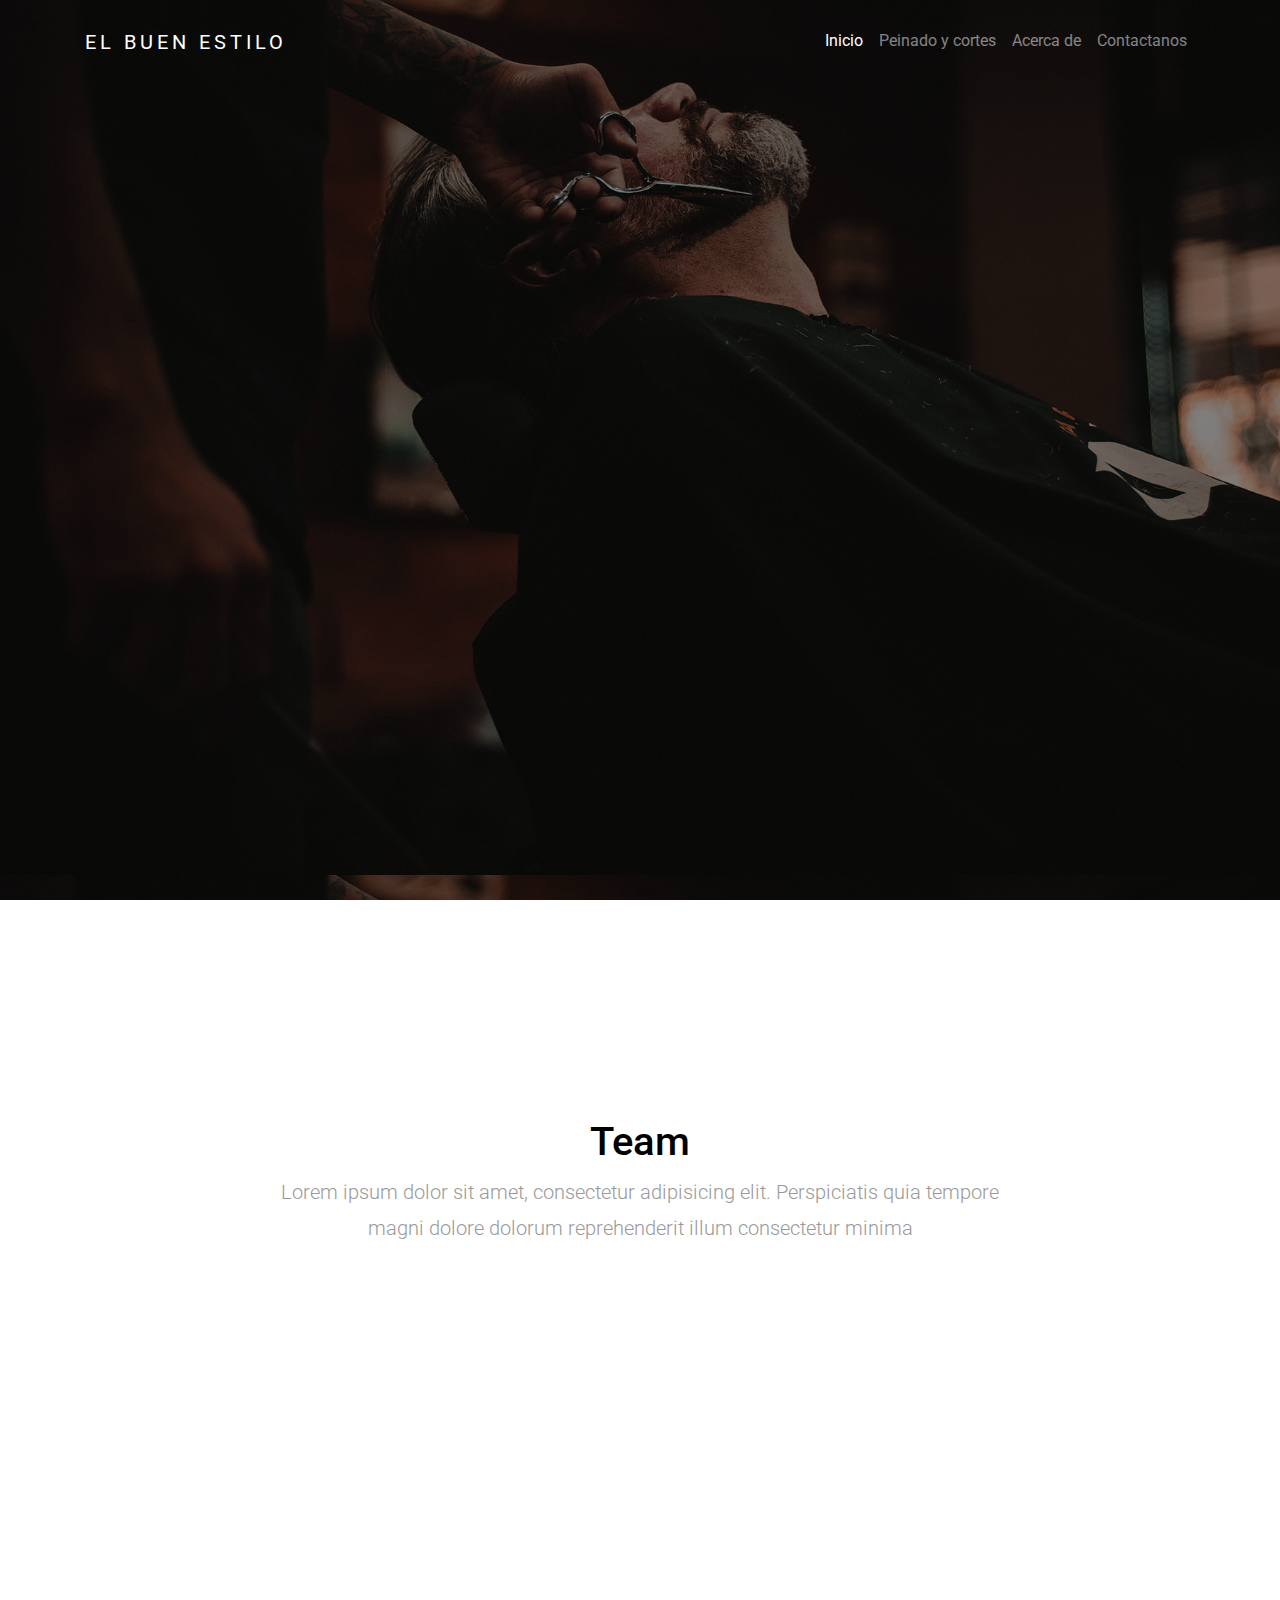
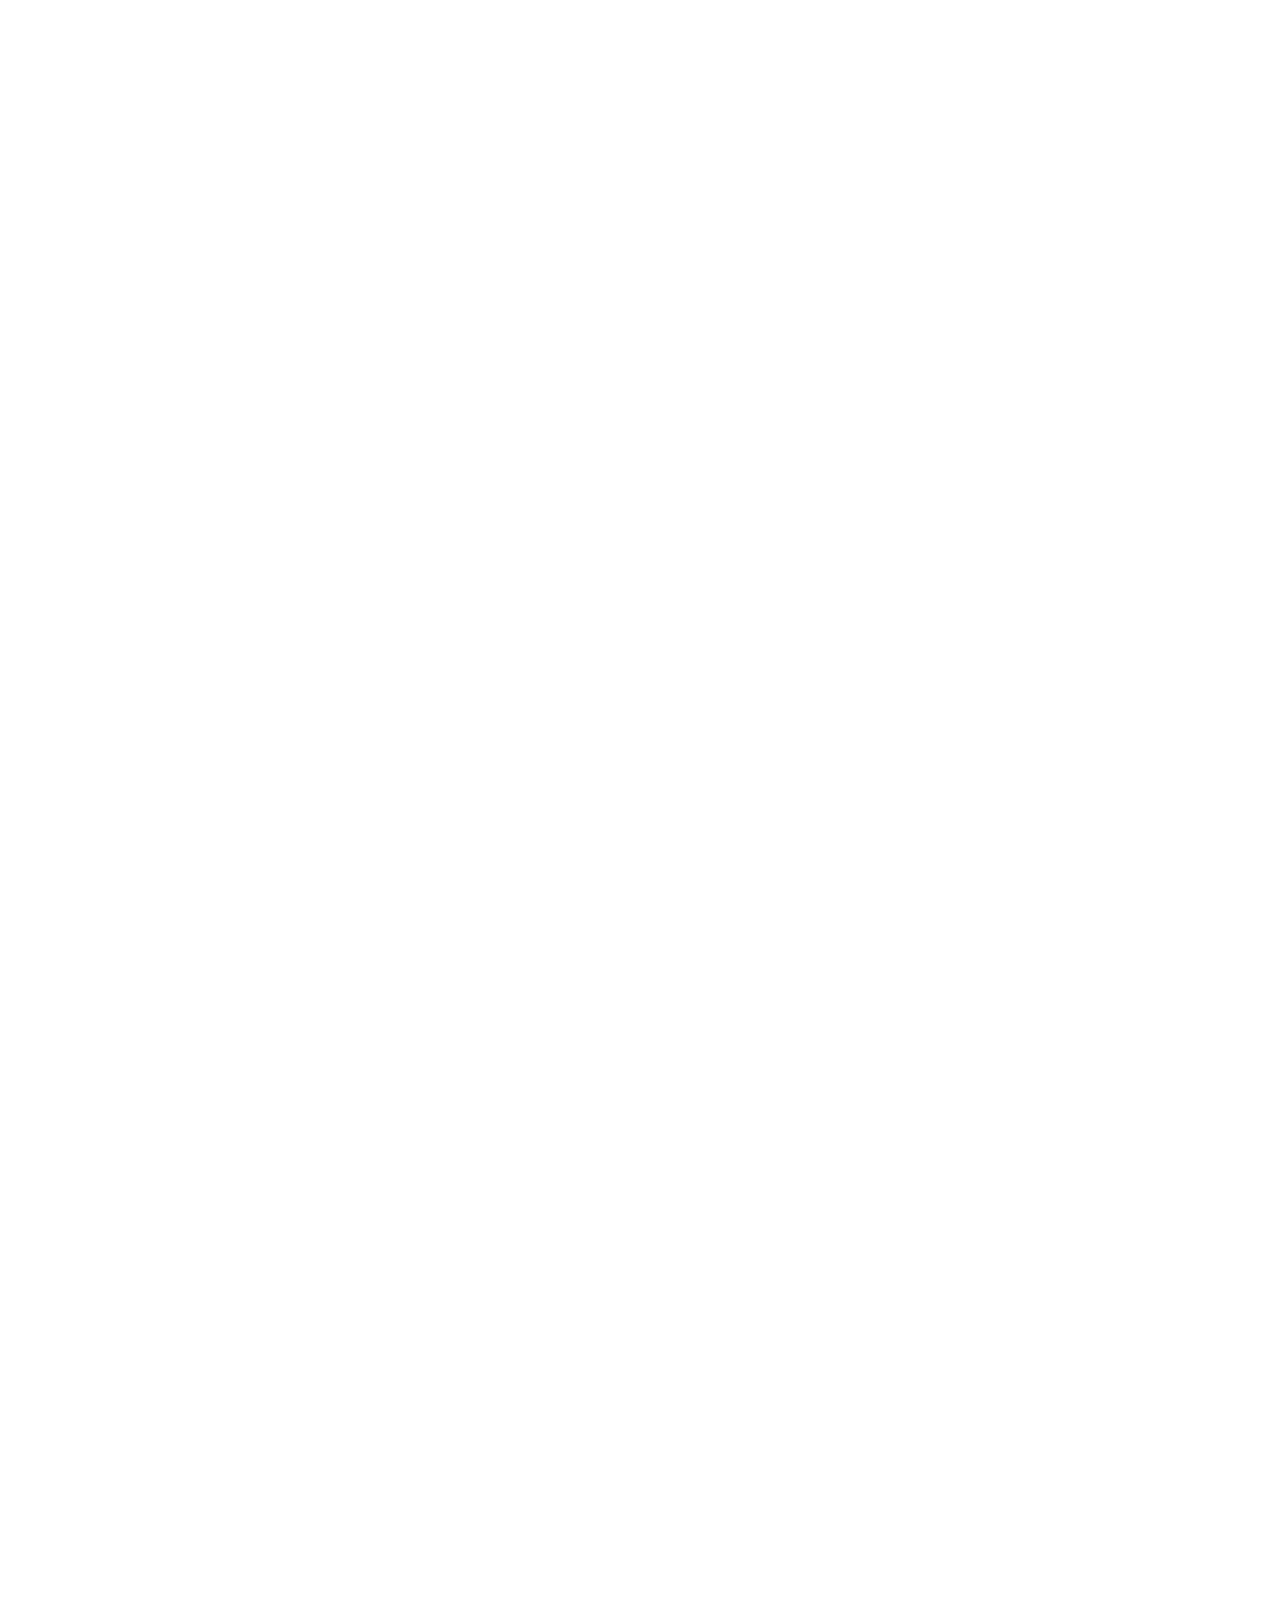
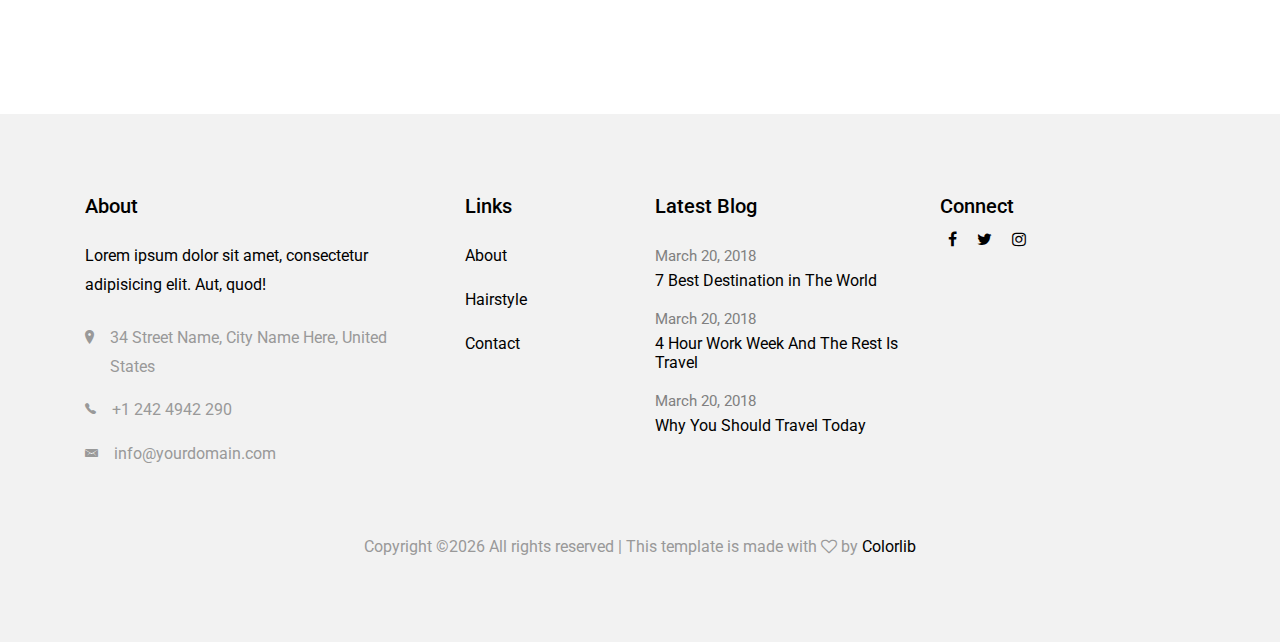
==== about.html @ 1ac68805 "barberia" ====
<!doctype html>
<html lang="en">
  <head>
    <title>Colorlib Alotan Barber Shop Template</title>
    <meta charset="utf-8">
    <meta name="viewport" content="width=device-width, initial-scale=1, shrink-to-fit=no">

    <link href="https://fonts.googleapis.com/css?family=Roboto:300,400,700" rel="stylesheet"> 

    <link rel="stylesheet" href="css/bootstrap.css">
    <link rel="stylesheet" href="css/animate.css">
    <link rel="stylesheet" href="css/owl.carousel.min.css">
    <link rel="stylesheet" href="css/magnific-popup.css">

    <link rel="stylesheet" href="fonts/ionicons/css/ionicons.min.css">
    <link rel="stylesheet" href="fonts/fontawesome/css/font-awesome.min.css">
    <link rel="stylesheet" href="fonts/flaticon/font/flaticon.css">
    

    <!-- Theme Style -->
    <link rel="stylesheet" href="css/style.css">
  </head>
  <body>
    
    <header role="banner">
     
      <nav class="navbar navbar-expand-md navbar-dark bg-light">
        <div class="container">
          <a class="navbar-brand" href="index.html">El Buen Estilo</a>
          <button class="navbar-toggler" type="button" data-toggle="collapse" data-target="#navbarsExample05" aria-controls="navbarsExample05" aria-expanded="false" aria-label="Toggle navigation">
            <span class="navbar-toggler-icon"></span>
          </button>

          <div class="collapse navbar-collapse navbar-light" id="navbarsExample05">
            <ul class="navbar-nav ml-auto pl-lg-5 pl-0">
              <li class="nav-item">
                <a class="nav-link active" href="index.html">Inicio</a>
              </li>
              <li class="nav-item">
                <a class="nav-link" href="hairstyle.html" id="dropdown04">Peinado y cortes</a>
              </li>
              <li class="nav-item">
                <a class="nav-link" href="about.html">Acerca de</a>
              </li>
              <li class="nav-item">
                <a class="nav-link" href="contact.html">Contactanos</a>
              </li>
            </ul>
            
          </div>
        </div>
      </nav>
    </header>
    <!-- END header -->

    <section class="site-hero overlay" data-stellar-background-ratio="0.5" style="background-image: url(images/big_image_1.jpg);">
      <div class="container">
        <div class="row align-items-center site-hero-inner justify-content-center">
          <div class="col-md-8 text-center">

            <div class="mb-5 element-animate">
              <!-- <img src="images/banner_text_1.png" alt="Image placeholder" class="img-md-fluid"> -->
              <h1 class="mb-4">About Us</h1>
              <p class="lead">Lorem ipsum dolor sit amet, consectetur adipisicing elit. Doloribus, quo!</p>
            </div>

          </div>
        </div>
      </div>
    </section>
    <!-- END section -->
    <section class="quick-info element-animate" data-animate-effect="fadeInLeft">
      <div class="container">
        <div class="row">
          <div class="col-lg-8 bgcolor">
            <div class="row">
              <div class="col-md-4 mb-3">
                <div class="media">
                  <div class="mr-3 icon-wrap"><span class="icon ion-ios-telephone"></span></div>
                  <div class="media-body">
                    <h5>+51 929 235 574</h5>
                    <p>Llamanos, consulta y reserva tu propia atencion de corte de cabello.</p>
                  </div>
                </div>
              </div>
              <div class="col-md-4 mb-3">
                <div class="media">
                  <div class="mr-3 icon-wrap"><span class="icon ion-location"></span></div>
                  <div class="media-body">
                    <h5>Av. Alfredo Mendiola</h5>
                    <p>N.7810.Psj 3 Tienda 60 Urb. Pro Industrial (Mega Mercado de Unicachi)</p>
                  </div>
                </div>
              </div>
              <div class="col-md-4 mb-3">
                <div class="media">
                  <div class="mr-3 icon-wrap"><span class="icon ion-android-time"></span></div>
                  <div class="media-body">
                    <h5>Atención: 10 am - 10 pm</h5>
                    <p>Lunes a Viernes, <br>Sabados y Domingos</p>
                  </div>
                </div>
              </div>
            </div>
          </div>
        </div>
      </div>
    </section>
    <!-- END section -->
    

    <section class="site-section pb-5">
      <div class="container">
        <div class="row mb-5 justify-content-center">
          <div class="col-md-8 text-center">
            <h1>Team</h1>
            <p class="lead">Lorem ipsum dolor sit amet, consectetur adipisicing elit. Perspiciatis quia tempore magni dolore dolorum reprehenderit illum consectetur minima</p>
          </div>
        </div>
        <div class="row element-animate">
          <div class="col-md-6 video-wrap mb-5">
            <img src="images/img_5.jpg" alt="Image placeholder" class="img-fluid">
            <a href="https://vimeo.com/channels/staffpicks/93951774" class="popup-vimeo btn-video"><span class="fa fa-play"></span></a>
          </div>
          <div class="col-md-6 pl-md-5">
            <h3>Jay Ramzee</h3>
            <p class="lead">Expert Barber</p>
            <p>Lorem ipsum dolor sit amet, consectetur adipisicing elit. Quam facere a excepturi quod impedit rerum ipsum totam incidunt, necessitatibus id veritatis maiores quos saepe dolore commodi magnam fugiat. Incidunt, omnis.</p>
            <p>Nobis quae eaque facere architecto eligendi, voluptas quasi, blanditiis aperiam possimus inventore quis nam! Cupiditate necessitatibus, voluptatem excepturi placeat exercitationem quos vitae ut vero dolorem, provident sit odio porro facere.</p>
          </div>
        </div>
      </div>
    </section>
    <!-- END section -->

    <section class="pt-5 pb-5">
      <div class="container">
        <div class="row element-animate">
          <div class="col-md-6 video-wrap mb-5">
            <img src="images/img_7.jpg" alt="Image placeholder" class="img-fluid">
            <a href="https://vimeo.com/channels/staffpicks/93951774" class="popup-vimeo btn-video"><span class="fa fa-play"></span></a>
          </div>
          <div class="col-md-6 pl-md-5">
            <h3>Chris Worth</h3>
            <p class="lead">Expert Barber</p>
            <p>Lorem ipsum dolor sit amet, consectetur adipisicing elit. Quam facere a excepturi quod impedit rerum ipsum totam incidunt, necessitatibus id veritatis maiores quos saepe dolore commodi magnam fugiat. Incidunt, omnis.</p>
            <p>Nobis quae eaque facere architecto eligendi, voluptas quasi, blanditiis aperiam possimus inventore quis nam! Cupiditate necessitatibus, voluptatem excepturi placeat exercitationem quos vitae ut vero dolorem, provident sit odio porro facere.</p>
          </div>
        </div>
      </div>
    </section>
    <!-- END section -->

    <section class="pt-5 pb-5">
      <div class="container">
        <div class="row element-animate">
          <div class="col-md-6 video-wrap mb-5">
            <img src="images/img_8.jpg" alt="Image placeholder" class="img-fluid">
            <a href="https://vimeo.com/channels/staffpicks/93951774" class="popup-vimeo btn-video"><span class="fa fa-play"></span></a>
          </div>
          <div class="col-md-6 pl-md-5">
            <h3>Dan Fisher</h3>
            <p class="lead">Expert Barber</p>
            <p>Lorem ipsum dolor sit amet, consectetur adipisicing elit. Quam facere a excepturi quod impedit rerum ipsum totam incidunt, necessitatibus id veritatis maiores quos saepe dolore commodi magnam fugiat. Incidunt, omnis.</p>
            <p>Nobis quae eaque facere architecto eligendi, voluptas quasi, blanditiis aperiam possimus inventore quis nam! Cupiditate necessitatibus, voluptatem excepturi placeat exercitationem quos vitae ut vero dolorem, provident sit odio porro facere.</p>
          </div>
        </div>
      </div>
    </section>
    <!-- END section -->

   
    
   
    <footer class="site-footer">
      <div class="container">
        <div class="row mb-5">
          <div class="col-md-4">
            <h3 class="mb-4">About</h3>
            <p class="mb-4">Lorem ipsum dolor sit amet, consectetur adipisicing elit. Aut, quod!</p>
            <ul class="list-unstyled ">
              <li class="d-flex"><span class="mr-3"><span class="icon ion-ios-location"></span></span><span class="">34 Street Name, City Name Here, United States</span></li>
              <li class="d-flex"><span class="mr-3"><span class="icon ion-ios-telephone"></span></span><span class="">+1 242 4942 290</span></li>
              <li class="d-flex"><span class="mr-3"><span class="icon ion-email"></span></span><span class="">info@yourdomain.com</span></li>
            </ul>
          </div>
          <div class="col-md-2">
            <h3 class="mb-4">Links</h3>
            <ul class="list-unstyled ">
              <li><a href="#">About</a></li>
              <li><a href="#">Hairstyle</a></li>
              <li><a href="#">Contact</a></li>
            </ul>
          </div>
          <div class="col-md-3">
            <h3 class="mb-4">Latest Blog</h3>
            <ul class="list-unstyled blog-entry-footer">
              <li><a href="#">
                <span class="post-meta">March 20, 2018</span>
                <h3>7 Best Destination in The World</h3></a>
              </li>
              <li><a href="#">
                <span class="post-meta">March 20, 2018</span>
                <h3>4 Hour Work Week And The Rest Is Travel</h3></a>
              </li>
              <li><a href="#">
                <span class="post-meta">March 20, 2018</span>
                <h3>Why You Should Travel Today</h3></a>
              </li>
            </ul>
          </div>
          <div class="col-md-3">
            <h3>Connect</h3>
            <p>
              <a href="#" class="p-2"><span class="fa fa-facebook"></span></a>
              <a href="#" class="p-2"><span class="fa fa-twitter"></span></a>
              <a href="#" class="p-2"><span class="fa fa-instagram"></span></a>
            </p>
          </div>
        </div>
        <div class="row justify-content-center">
          <div class="col-md-7 text-center">
            <!-- Link back to Colorlib can't be removed. Template is licensed under CC BY 3.0. -->
Copyright &copy;<script>document.write(new Date().getFullYear());</script> All rights reserved | This template is made with <i class="fa fa-heart-o" aria-hidden="true"></i> by <a href="https://colorlib.com" target="_blank">Colorlib</a>
<!-- Link back to Colorlib can't be removed. Template is licensed under CC BY 3.0. -->
          </div>
        </div>
      </div>
    </footer>
    <!-- END footer -->
    
    <!-- loader -->
    <div id="loader" class="show fullscreen"><svg class="circular" width="48px" height="48px"><circle class="path-bg" cx="24" cy="24" r="22" fill="none" stroke-width="4" stroke="#eeeeee"/><circle class="path" cx="24" cy="24" r="22" fill="none" stroke-width="4" stroke-miterlimit="10" stroke="#f4b214"/></svg></div>

    <script src="js/jquery-3.2.1.min.js"></script>
    <script src="js/jquery-migrate-3.0.0.js"></script>
    <script src="js/popper.min.js"></script>
    <script src="js/bootstrap.min.js"></script>
    <script src="js/owl.carousel.min.js"></script>
    <script src="js/jquery.waypoints.min.js"></script>
    <script src="js/jquery.stellar.min.js"></script>

    <script src="js/jquery.magnific-popup.min.js"></script>
    <script src="js/magnific-popup-options.js"></script>

    <script src="js/main.js"></script>
  </body>
</html>
---- fonts/flaticon/font/flaticon.css ----
/*
  	Flaticon icon font: Flaticon
  	Creation date: 02/04/2018 00:51
  	*/

@font-face {
  font-family: "Flaticon";
  src: url("./Flaticon.eot");
  src: url("./Flaticon.eot?#iefix") format("embedded-opentype"),
       url("./Flaticon.woff") format("woff"),
       url("./Flaticon.ttf") format("truetype"),
       url("./Flaticon.svg#Flaticon") format("svg");
  font-weight: normal;
  font-style: normal;
}

@media screen and (-webkit-min-device-pixel-ratio:0) {
  @font-face {
    font-family: "Flaticon";
    src: url("./Flaticon.svg#Flaticon") format("svg");
  }
}

[class^="flaticon-"]:before, [class*=" flaticon-"]:before,
[class^="flaticon-"]:after, [class*=" flaticon-"]:after {   
  font-family: Flaticon;
        font-size: 20px;
font-style: normal;
margin-left: 20px;
}

.flaticon-scissors-1:before { content: "\f100"; }
.flaticon-cream:before { content: "\f101"; }
.flaticon-hair:before { content: "\f102"; }
.flaticon-hair-comb:before { content: "\f103"; }
.flaticon-scissors:before { content: "\f104"; }
.flaticon-brush:before { content: "\f105"; }
.flaticon-moustache:before { content: "\f106"; }
.flaticon-hair-dryer:before { content: "\f107"; }
.flaticon-razor:before { content: "\f108"; }
.flaticon-razor-1:before { content: "\f109"; }
---- css/style.css ----
body {
  background: #fff;
  font-family: "Roboto", arial, sans-serif;
  font-weight: 400;
  font-size: 16px;
  line-height: 1.8;
  color: #999999;
}

a {
  -webkit-transition: .3s all ease;
  -o-transition: .3s all ease;
  transition: .3s all ease;
  text-decoration: none;
}

a:hover {
  text-decoration: none;
}

h1, h2, h3, h4, h5 {
  color: #000;
  font-family: "Roboto", arial, sans-serif;
}

header {
  position: absolute;
  top: 0;
  left: 0;
  width: 100%;
  z-index: 5;
}

header .navbar-brand {
  text-transform: uppercase;
  letter-spacing: .2em;
  font-weight: 400;
  color: #fff !important;
}

header .navbar {
  padding-top: 0;
  padding-bottom: 0;
  background: transparent !important;
}

@media (max-width: 991.98px) {
  header .navbar {
    background: rgba(0, 0, 0, 0.4) !important;
    padding-top: .5rem;
    padding-bottom: .5rem;
  }
}

header .navbar .nav-link {
  padding: 1.7rem 1rem;
  outline: none !important;
}

@media (max-width: 991.98px) {
  header .navbar .nav-link {
    padding: .5rem .5rem;
  }
}

header .navbar .nav-link:hover {
  color: #fff !important;
}

header .navbar .nav-link.active {
  color: #fff !important;
}

header .navbar .dropdown.show > a {
  color: #fff !important;
}

header .navbar .dropdown-menu {
  font-size: 14px;
  border-radius: 0px;
  border: none;
  -webkit-box-shadow: 0 2px 30px 0px rgba(0, 0, 0, 0.2);
  box-shadow: 0 2px 30px 0px rgba(0, 0, 0, 0.2);
  min-width: 13em;
  margin-top: -10px;
}

header .navbar .dropdown-menu:before {
  bottom: 100%;
  left: 10%;
  border: solid transparent;
  content: " ";
  height: 0;
  width: 0;
  position: absolute;
  pointer-events: none;
  border-bottom-color: #fff;
  border-width: 10px;
}

@media (max-width: 1199.98px) {
  header .navbar .dropdown-menu:before {
    display: none;
  }
}

header .navbar .dropdown-menu a {
  padding-top: 7px;
  padding-bottom: 7px;
}

header .navbar.navbar-light .nav-link {
  color: #fff;
}

header .navbar.navbar-light .nav-link.active {
  color: #fff;
}

.site-hero {
  background-size: cover;
  background-position: center center;
  min-height: 750px;
  height: 100vh;
}

.site-hero > .container {
  position: relative;
  z-index: 2;
}

.site-hero.overlay {
  position: relative;
}

.site-hero.overlay:before {
  content: "";
  background: rgba(0, 0, 0, 0.5);
  width: 100%;
  z-index: 1;
  position: absolute;
  top: 0;
  left: 0;
  right: 0;
  bottom: 0;
}

.site-hero.overlay h1 {
  font-size: 70px;
}

.site-hero.overlay h1, .site-hero.overlay p {
  color: #fff;
}

.site-hero .site-hero-inner {
  min-height: 750px;
  height: 100vh;
}

.site-hero-innerpage, .site-hero-innerpage .site-hero-inner {
  min-height: 550px;
  height: 50vh;
}

.site-section {
  padding: 7em 0;
}

.quick-info {
  position: relative;
  margin-top: -100px;
  z-index: 9;
}

.quick-info .bgcolor {
  background: #000;
  position: relative;
  padding: 50px 0 30px 0;
}

.quick-info .bgcolor:before {
  position: absolute;
  left: -100%;
  top: 0;
  content: "";
  height: 100%;
  width: 120%;
  background: #000;
}

.quick-info .media .icon-wrap {
  line-height: 0;
  top: 0;
}

.quick-info .media .icon-wrap span {
  font-size: 30px;
  color: #fff;
}

.quick-info .media .media-body h5 {
  font-weight: 400;
  font-size: 16px;
  color: #fff;
  margin-bottom: 10px;
  padding: 0;
}

.quick-info .media .media-body p {
  font-size: 15px;
}

.quick-info .media .media-body p:last-child {
  margin-bottom: 0;
}

.img-bg {
  background-size: cover;
}

@media (max-width: 991.98px) {
  .img-md-fluid {
    max-width: 100%;
  }
}

.feature-destination, .slider-wrap {
  position: relative;
  z-index: 10;
  margin-top: -50px;
  margin-bottom: 50px;
}

.feature-destination .img-bg, .slider-wrap .img-bg {
  margin-bottom: 30px;
  display: block;
  height: 300px;
  position: relative;
  top: 0;
  -webkit-transition: .2s all ease;
  -o-transition: .2s all ease;
  transition: .2s all ease;
}

.feature-destination .img-bg .custom-icon:before, .slider-wrap .img-bg .custom-icon:before {
  font-size: 34px;
  color: #fff;
}

.feature-destination .img-bg:before, .slider-wrap .img-bg:before {
  content: "";
  top: 0;
  left: 0;
  bottom: 0;
  right: 0;
  background: #000;
  opacity: .1;
  position: absolute;
  -webkit-transition: .3s all ease;
  -o-transition: .3s all ease;
  transition: .3s all ease;
}

.feature-destination .img-bg .text, .slider-wrap .img-bg .text {
  position: absolute;
  top: 50%;
  left: 50%;
  text-align: center;
  width: 80%;
  -webkit-transform: translate(-50%, -50%);
  -ms-transform: translate(-50%, -50%);
  transform: translate(-50%, -50%);
}

.feature-destination .img-bg .text .icon, .slider-wrap .img-bg .text .icon {
  color: #fff;
  font-size: 30px;
  position: relative;
  -webkit-transition: .3s all ease;
  -o-transition: .3s all ease;
  transition: .3s all ease;
  top: 0;
}

.feature-destination .img-bg .text h2, .slider-wrap .img-bg .text h2 {
  -webkit-transition: .3s all ease;
  -o-transition: .3s all ease;
  transition: .3s all ease;
  margin: 0;
  padding: 0;
  font-size: 18px;
  font-weight: 400;
  color: #fff;
  top: 0px;
  position: relative;
}

.feature-destination .img-bg .text p, .slider-wrap .img-bg .text p {
  color: #fff;
  opacity: 0;
  top: 10px;
  visibility: hidden;
  font-size: 13px;
  position: relative;
  -webkit-transition: .3s all ease;
  -o-transition: .3s all ease;
  transition: .3s all ease;
}

.feature-destination .img-bg:hover, .feature-destination .img-bg:focus, .slider-wrap .img-bg:hover, .slider-wrap .img-bg:focus {
  top: -10px;
  -webkit-box-shadow: 2px 0 20px 0 rgba(0, 0, 0, 0.4);
  box-shadow: 2px 0 20px 0 rgba(0, 0, 0, 0.4);
}

.feature-destination .img-bg:hover .text .icon, .feature-destination .img-bg:focus .text .icon, .slider-wrap .img-bg:hover .text .icon, .slider-wrap .img-bg:focus .text .icon {
  top: -10px;
}

.feature-destination .img-bg:hover .text h2, .feature-destination .img-bg:focus .text h2, .slider-wrap .img-bg:hover .text h2, .slider-wrap .img-bg:focus .text h2 {
  top: -10px;
}

.feature-destination .img-bg:hover .text p, .feature-destination .img-bg:focus .text p, .slider-wrap .img-bg:hover .text p, .slider-wrap .img-bg:focus .text p {
  top: 0;
  opacity: .5;
  visibility: visible;
}

.feature-destination .img-bg:hover:before, .feature-destination .img-bg:focus:before, .slider-wrap .img-bg:hover:before, .slider-wrap .img-bg:focus:before {
  opacity: .4;
}

.video-wrap {
  position: relative;
}

.video-wrap .btn-video {
  display: block;
  position: absolute;
  width: 100px;
  height: 100px;
  background: #fff;
  border-radius: 50%;
  top: 50%;
  -webkit-box-shadow: 0 0 50px -10px rgba(0, 0, 0, 0.2);
  box-shadow: 0 0 50px -10px rgba(0, 0, 0, 0.2);
  -webkit-transform: translateY(-50%);
  -ms-transform: translateY(-50%);
  transform: translateY(-50%);
  right: -30px;
}

.video-wrap .btn-video:active, .video-wrap .btn-video:focus {
  outline: none;
}

@media (max-width: 767.98px) {
  .video-wrap .btn-video {
    -webkit-transform: translate(-50%, -50%);
    -ms-transform: translate(-50%, -50%);
    transform: translate(-50%, -50%);
    right: 0;
    left: 50%;
    top: 100%;
  }
}

.video-wrap .btn-video span {
  position: absolute;
  top: 50%;
  left: 50%;
  -webkit-transform: translate(-50%, -50%);
  -ms-transform: translate(-50%, -50%);
  transform: translate(-50%, -50%);
}

.custom-nav .btn span {
  font-size: 16px;
}

.slider-wrap {
  margin-top: 0;
}

.slider-wrap .img-bg:hover {
  top: 0;
}

.section-cover {
  background-size: cover;
  position: relative;
}

.section-cover.cta h2 {
  font-size: 60px;
}

.section-cover.cta h2 span {
  display: block;
  font-size: 30px;
}

.section-cover, .section-cover .intro {
  height: 500px;
}

.section-cover p {
  color: #fff;
}

.section-cover h2 {
  color: #fff;
}

.top-destination .place {
  display: block;
  -webkit-transition: .3s all ease;
  -o-transition: .3s all ease;
  transition: .3s all ease;
}

.top-destination .place:hover, .top-destination .place:focus {
  opacity: .7;
}

.top-destination .place img {
  max-width: 100%;
  margin-bottom: 20px;
}

.top-destination .place h2 {
  font-size: 18px;
  line-height: 1.5;
}

.top-destination .place p {
  font-size: 13px;
  color: #ccc;
}

.btn, .form-control {
  outline: none;
  -webkit-box-shadow: none !important;
  box-shadow: none !important;
  border-radius: 0;
}

.btn:focus, .btn:active, .form-control:focus, .form-control:active {
  outline: none;
}

.form-control {
  -webkit-box-shadow: none !important;
  box-shadow: none !important;
}

textarea.form-control {
  height: inherit;
}

.btn {
  -webkit-transition: .3s all ease;
  -o-transition: .3s all ease;
  transition: .3s all ease;
  padding: 12px 30px;
}

.btn.btn-black {
  background: #000;
  color: #fff;
}

.btn.btn-primary {
  color: #fff;
  border-width: 2px;
}

.btn.btn-primary:hover, .btn.btn-primary:active, .btn.btn-primary:focus {
  border-color: #ff8f57;
  background: #ff8f57;
}

.btn.btn-sm {
  font-size: 12px;
}

.btn.btn-outline-primary {
  border-width: 2px;
  color: #ff6d24;
}

.btn.btn-outline-primary:hover, .btn.btn-outline-primary:focus, .btn.btn-outline-primary:active {
  color: #fff;
}

.btn.btn-outline-white {
  border-width: 2px;
  border-color: #fff;
  color: #fff;
}

.btn.btn-outline-white:hover, .btn.btn-outline-white:focus {
  background: #fff;
  color: #000;
  border-width: 2px;
}

.btn:hover {
  -webkit-box-shadow: 0 3px 10px -2px rgba(0, 0, 0, 0.2) !important;
  box-shadow: 0 3px 10px -2px rgba(0, 0, 0, 0.2) !important;
}

.custom-icon:before, .custom-icon:after {
  font-size: 50px;
  color: #ff6d24;
  margin-left: 0;
}

.no-nav .owl-nav {
  display: none;
}

.owl-carousel .owl-item {
  opacity: .4;
}

.owl-carousel .owl-item.active {
  opacity: 1;
}

.owl-carousel .owl-nav {
  position: absolute;
  top: 50%;
  width: 100%;
}

.owl-carousel .owl-nav .owl-prev,
.owl-carousel .owl-nav .owl-next {
  position: absolute;
  -webkit-transform: translateY(-50%);
  -ms-transform: translateY(-50%);
  transform: translateY(-50%);
  margin-top: -10px;
}

.owl-carousel .owl-nav .owl-prev:hover, .owl-carousel .owl-nav .owl-prev:focus, .owl-carousel .owl-nav .owl-prev:active,
.owl-carousel .owl-nav .owl-next:hover,
.owl-carousel .owl-nav .owl-next:focus,
.owl-carousel .owl-nav .owl-next:active {
  outline: none;
}

.owl-carousel .owl-nav .owl-prev span:before,
.owl-carousel .owl-nav .owl-next span:before {
  font-size: 40px;
}

.owl-carousel .owl-nav .owl-prev {
  left: 30px !important;
}

.owl-carousel .owl-nav .owl-next {
  right: 30px !important;
}

.owl-carousel .owl-dots {
  text-align: center;
}

.owl-carousel .owl-dots .owl-dot {
  width: 10px;
  height: 10px;
  margin: 5px;
  border-radius: 50%;
  background: #e6e6e6;
}

.owl-carousel .owl-dots .owl-dot.active {
  background: #ff6d24;
}

.owl-carousel.home-slider {
  z-index: 1;
  position: relative;
}

.owl-carousel.home-slider .owl-nav {
  opacity: 0;
  visibility: hidden;
  -webkit-transition: .3s all ease;
  -o-transition: .3s all ease;
  transition: .3s all ease;
}

.owl-carousel.home-slider .owl-nav button {
  color: #fff;
}

.owl-carousel.home-slider:focus .owl-nav, .owl-carousel.home-slider:hover .owl-nav {
  opacity: 1;
  visibility: visible;
}

.owl-carousel.home-slider .slider-item {
  background-size: cover;
  background-repeat: no-repeat;
  background-position: center center;
  height: calc(100vh - 117px);
  min-height: 700px;
  position: relative;
}

.owl-carousel.home-slider .slider-item:before {
  position: absolute;
  top: 0;
  left: 0;
  right: 0;
  bottom: 0;
  background: rgba(0, 0, 0, 0.2);
  content: "";
}

.owl-carousel.home-slider .slider-item .slider-text {
  color: #fff;
  height: calc(100vh - 117px);
  min-height: 700px;
}

.owl-carousel.home-slider .slider-item .slider-text .child-name {
  font-size: 40px;
  color: #fff;
}

.owl-carousel.home-slider .slider-item .slider-text h1 {
  font-size: 40px;
  color: #fff;
  line-height: 1.2;
  font-weight: 800 !important;
  text-transform: uppercase;
}

@media (max-width: 991.98px) {
  .owl-carousel.home-slider .slider-item .slider-text h1 {
    font-size: 40px;
  }
}

.owl-carousel.home-slider .slider-item .slider-text p {
  font-size: 20px;
  line-height: 1.5;
  font-weight: 300;
  color: white;
}

.owl-carousel.home-slider .slider-item.dark .child-name {
  color: #000;
}

.owl-carousel.home-slider .slider-item.dark h1 {
  color: #000;
}

.owl-carousel.home-slider .slider-item.dark p {
  color: #000;
}

.owl-carousel.home-slider.inner-page .slider-item {
  height: calc(50vh - 117px);
  min-height: 350px;
}

.owl-carousel.home-slider.inner-page .slider-item .slider-text {
  color: #fff;
  height: calc(50vh - 117px);
  min-height: 350px;
}

.owl-carousel.home-slider .owl-dots {
  position: absolute;
  bottom: 100px;
  width: 100%;
}

.owl-carousel.home-slider .owl-dots .owl-dot {
  width: 10px;
  height: 10px;
  margin: 5px;
  border-radius: 50%;
  border: 2px solid rgba(255, 255, 255, 0.5);
  outline: none !important;
  position: relative;
  -webkit-transition: .3s all ease;
  -o-transition: .3s all ease;
  transition: .3s all ease;
}

.owl-carousel.home-slider .owl-dots .owl-dot.active {
  border: 2px solid white;
}

.owl-carousel.home-slider .owl-dots .owl-dot.active span {
  background: white;
}

.owl-carousel.major-caousel .owl-stage-outer {
  padding-top: 30px;
  padding-bottom: 30px;
}

.owl-carousel.major-caousel .owl-nav .owl-prev, .owl-carousel.major-caousel .owl-nav .owl-next {
  -webkit-transition: .3s all ease;
  -o-transition: .3s all ease;
  transition: .3s all ease;
  color: #495057;
}

.owl-carousel.major-caousel .owl-nav .owl-prev:hover, .owl-carousel.major-caousel .owl-nav .owl-prev:focus, .owl-carousel.major-caousel .owl-nav .owl-next:hover, .owl-carousel.major-caousel .owl-nav .owl-next:focus {
  color: #6c757d;
  outline: none;
}

.owl-carousel.major-caousel .owl-nav .owl-prev.disabled, .owl-carousel.major-caousel .owl-nav .owl-next.disabled {
  color: #dee2e6;
}

.owl-carousel.major-caousel .owl-nav .owl-prev {
  left: -60px !important;
}

.owl-carousel.major-caousel .owl-nav .owl-next {
  right: -60px !important;
}

.owl-carousel.major-caousel .owl-dots {
  bottom: -30px !important;
  position: relative;
}

.owl-custom-nav {
  float: right;
  position: relative;
  z-index: 10;
}

.owl-custom-nav .owl-custom-prev,
.owl-custom-nav .owl-custom-next {
  padding: 10px;
  font-size: 30px;
  background: #ccc;
  line-height: 0;
  width: 60px;
  text-align: center;
  display: inline-block;
}

.box {
  overflow: hidden;
  border-radius: 4px;
  display: block;
}

.box img {
  border-top-left-radius: 4px;
  border-top-right-radius: 4px;
  -webkit-transition: .3s all ease;
  -o-transition: .3s all ease;
  transition: .3s all ease;
}

.box .box-body {
  padding: 20px;
  border: 1px solid #e9ecef;
  border-top: none;
  border-bottom-left-radius: 4px;
  border-bottom-right-radius: 4px;
  -webkit-transition: .3s all ease;
  -o-transition: .3s all ease;
  transition: .3s all ease;
}

.box h2 {
  font-size: 18px;
  font-family: "Roboto", arial, sans-serif;
  -webkit-transition: .3s all ease;
  -o-transition: .3s all ease;
  transition: .3s all ease;
}

.box.hover:hover img, .box.hover:focus img {
  margin-top: -20px;
}

.box.hover:hover .box-body, .box.hover:focus .box-body {
  background: #ff6d24;
  color: #fff;
  padding: 30px 20px;
  border-color: #ff6d24;
}

.box.hover:hover h2, .box.hover:focus h2 {
  color: #fff;
}

.breadcrumb-custom {
  background: none;
  padding: 0;
}

.breadcrumb-custom li a {
  color: #ff6d24;
}

.breadcrumb-custom li a:hover {
  color: #fff;
}

.breadcrumb-custom li.active {
  color: #fff;
}

.breadcrumb-custom li.breadcrumb-item + .breadcrumb-item:before {
  content: "/";
  color: rgba(255, 255, 255, 0.3);
}

.children-info li {
  display: block;
  margin-bottom: 15px;
  padding-bottom: 15px;
  border-bottom: 1px dotted #dee2e6;
}

.sidebar-box {
  margin-bottom: 30px;
  padding: 25px;
  font-size: 15px;
  width: 100%;
  border-radius: 7px;
  float: left;
  border: 2px solid #f0f0f0;
  background: #fff;
}

.sidebar-box *:last-child {
  margin-bottom: 0;
}

.sidebar-box h3 {
  font-size: 18px;
  margin-bottom: 15px;
}

.categories li, .sidelink li {
  position: relative;
  margin-bottom: 10px;
  padding-bottom: 10px;
  border-bottom: 1px dotted #dee2e6;
}

.categories li:last-child, .sidelink li:last-child {
  margin-bottom: 0;
  border-bottom: none;
  padding-bottom: 0;
}

.categories li a, .sidelink li a {
  display: block;
}

.categories li a span, .sidelink li a span {
  position: absolute;
  right: 0;
  top: 0;
  color: #ccc;
}

.categories li.active a, .sidelink li.active a {
  color: #000;
  font-style: italic;
}

.cover_1 {
  background-size: cover;
  background-position: center center;
  padding: 7em 0;
}

.cover_1 .sub-heading {
  color: rgba(255, 255, 255, 0.7);
  font-size: 22px;
}

.cover_1 .heading {
  font-size: 50px;
  color: white;
  font-weight: 300;
}

.heading {
  color: #000;
}

.heading.border-bottom {
  position: relative;
  padding-bottom: 30px;
}

.heading.border-bottom:before {
  bottom: 0;
  position: absolute;
  content: "";
  width: 50px;
  height: 2px;
  left: 50%;
  -webkit-transform: translateX(-50%);
  -ms-transform: translateX(-50%);
  transform: translateX(-50%);
  background: #ff6d24;
}

.text-black {
  color: #000 !important;
}

.stretch-section .video {
  display: block;
  position: relative;
  -webkit-box-shadow: 4px 4px 70px -20px rgba(0, 0, 0, 0.5);
  box-shadow: 4px 4px 70px -20px rgba(0, 0, 0, 0.5);
}

.media-feature {
  padding: 20px;
  -webkit-transition: .2s all ease-out;
  -o-transition: .2s all ease-out;
  transition: .2s all ease-out;
  background: #fff;
  z-index: 1;
  position: relative;
  border-radius: 0px;
  margin-bottom: 30px;
  border: 1px solid #e6e6e6;
}

.media-feature .icon {
  font-size: 60px;
  color: #ff6d24;
}

.media-feature h3 {
  font-size: 20px;
  margin-bottom: 20px;
}

.media-feature:hover, .media-feature:focus {
  border: 1px solid transparent;
  -webkit-box-shadow: 0 2px 20px -3px rgba(0, 0, 0, 0.3);
  box-shadow: 0 2px 20px -3px rgba(0, 0, 0, 0.3);
}

#accordion .card {
  font-size: 15px;
  border-color: #dee2e6;
}

#accordion .card h5 a {
  display: block;
  text-align: left;
  text-decoration: none;
  color: #ff6d24;
  position: relative;
  -webkit-box-shadow: 0 3px 10px -2px rgba(0, 0, 0, 0.2) !important;
  box-shadow: 0 3px 10px -2px rgba(0, 0, 0, 0.2) !important;
  border-radius: 0;
}

#accordion .card h5 a .icon {
  position: absolute;
  right: 20px;
  top: 50%;
  -webkit-transform: translateY(-50%) rotate(-180deg);
  -ms-transform: translateY(-50%) rotate(-180deg);
  transform: translateY(-50%) rotate(-180deg);
  -webkit-transition: .3s all ease;
  -o-transition: .3s all ease;
  transition: .3s all ease;
}

#accordion .card h5 a:hover {
  text-decoration: none;
  -webkit-box-shadow: 0 3px 10px -2px rgba(0, 0, 0, 0.2) !important;
  box-shadow: 0 3px 10px -2px rgba(0, 0, 0, 0.2) !important;
}

#accordion .card h5 a.collapsed {
  color: #000;
  -webkit-box-shadow: none !important;
  box-shadow: none !important;
}

#accordion .card h5 a.collapsed .icon {
  right: 20px;
  top: 50%;
  -webkit-transform: translateY(-50%);
  -ms-transform: translateY(-50%);
  transform: translateY(-50%);
}

#accordion .card h5 a.collapsed:hover {
  text-decoration: none;
  -webkit-box-shadow: 0 3px 10px -2px rgba(0, 0, 0, 0.2) !important;
  box-shadow: 0 3px 10px -2px rgba(0, 0, 0, 0.2) !important;
}

#accordion .card .card-body {
  padding-top: 15px;
}

.media-testimonial img {
  width: 100px;
  border-radius: 50%;
}

.media-testimonial blockquote p {
  font-size: 20px;
  color: #000;
  font-style: italic;
}

.list-unstyled.check li {
  position: relative;
  padding-left: 30px;
  line-height: 1.3;
  margin-bottom: 10px;
}

.list-unstyled.check li:before {
  color: #17a2b8;
  left: 0;
  font-family: "Ionicons";
  content: "\f122";
  position: absolute;
}

#modalAppointment .modal-content {
  border-radius: 0;
  border: none;
}

#modalAppointment .modal-body, #modalAppointment .modal-footer {
  padding: 40px;
}

.site-footer {
  padding: 5em 0;
  background: #f2f2f2;
  font-size: 16px;
}

.site-footer .list-unstyled li {
  margin-bottom: 15px;
}

.site-footer .list-unstyled li h3 {
  font-size: 16px;
  font-weight: normal;
  font-family: "Roboto", arial, sans-serif;
}

.site-footer p {
  color: #000;
}

.site-footer p:last-child {
  margin-bottom: 0;
}

.site-footer a {
  color: #000;
}

.site-footer a:hover {
  opacity: .4;
}

.site-footer h3 {
  font-size: 20px;
}

.site-footer .footer-link li {
  line-height: 1.5;
  margin-bottom: 15px;
}

.site-footer hr {
  width: 100%;
}

.blog-entry-footer .post-meta {
  color: gray;
  font-size: 15px;
}

.border-t {
  border-top: 1px solid #f8f9fa;
}

.copyright {
  font-size: 14px;
}

.element-animate {
  opacity: 0;
  visibility: hidden;
}

#loader {
  position: fixed;
  width: 96px;
  height: 96px;
  left: 50%;
  top: 50%;
  -webkit-transform: translate(-50%, -50%);
  -ms-transform: translate(-50%, -50%);
  transform: translate(-50%, -50%);
  background-color: rgba(255, 255, 255, 0.9);
  -webkit-box-shadow: 0px 24px 64px rgba(0, 0, 0, 0.24);
  box-shadow: 0px 24px 64px rgba(0, 0, 0, 0.24);
  border-radius: 16px;
  opacity: 0;
  visibility: hidden;
  -webkit-transition: opacity .2s ease-out, visibility 0s linear .2s;
  -o-transition: opacity .2s ease-out, visibility 0s linear .2s;
  transition: opacity .2s ease-out, visibility 0s linear .2s;
  z-index: 1000;
}

#loader.fullscreen {
  padding: 0;
  left: 0;
  top: 0;
  width: 100%;
  height: 100%;
  -webkit-transform: none;
  -ms-transform: none;
  transform: none;
  background-color: #fff;
  border-radius: 0;
  -webkit-box-shadow: none;
  box-shadow: none;
}

#loader.show {
  -webkit-transition: opacity .4s ease-out, visibility 0s linear 0s;
  -o-transition: opacity .4s ease-out, visibility 0s linear 0s;
  transition: opacity .4s ease-out, visibility 0s linear 0s;
  visibility: visible;
  opacity: 1;
}

#loader .circular {
  -webkit-animation: loader-rotate 2s linear infinite;
  animation: loader-rotate 2s linear infinite;
  position: absolute;
  left: calc(50% - 24px);
  top: calc(50% - 24px);
  display: block;
  -webkit-transform: rotate(0deg);
  -ms-transform: rotate(0deg);
  transform: rotate(0deg);
}

#loader .path {
  stroke-dasharray: 1, 200;
  stroke-dashoffset: 0;
  -webkit-animation: loader-dash 1.5s ease-in-out infinite;
  animation: loader-dash 1.5s ease-in-out infinite;
  stroke-linecap: round;
}

@-webkit-keyframes loader-rotate {
  100% {
    -webkit-transform: rotate(360deg);
    transform: rotate(360deg);
  }
}

@keyframes loader-rotate {
  100% {
    -webkit-transform: rotate(360deg);
    transform: rotate(360deg);
  }
}

@-webkit-keyframes loader-dash {
  0% {
    stroke-dasharray: 1, 200;
    stroke-dashoffset: 0;
  }
  50% {
    stroke-dasharray: 89, 200;
    stroke-dashoffset: -35px;
  }
  100% {
    stroke-dasharray: 89, 200;
    stroke-dashoffset: -136px;
  }
}

@keyframes loader-dash {
  0% {
    stroke-dasharray: 1, 200;
    stroke-dashoffset: 0;
  }
  50% {
    stroke-dasharray: 89, 200;
    stroke-dashoffset: -35px;
  }
  100% {
    stroke-dasharray: 89, 200;
    stroke-dashoffset: -136px;
  }
}
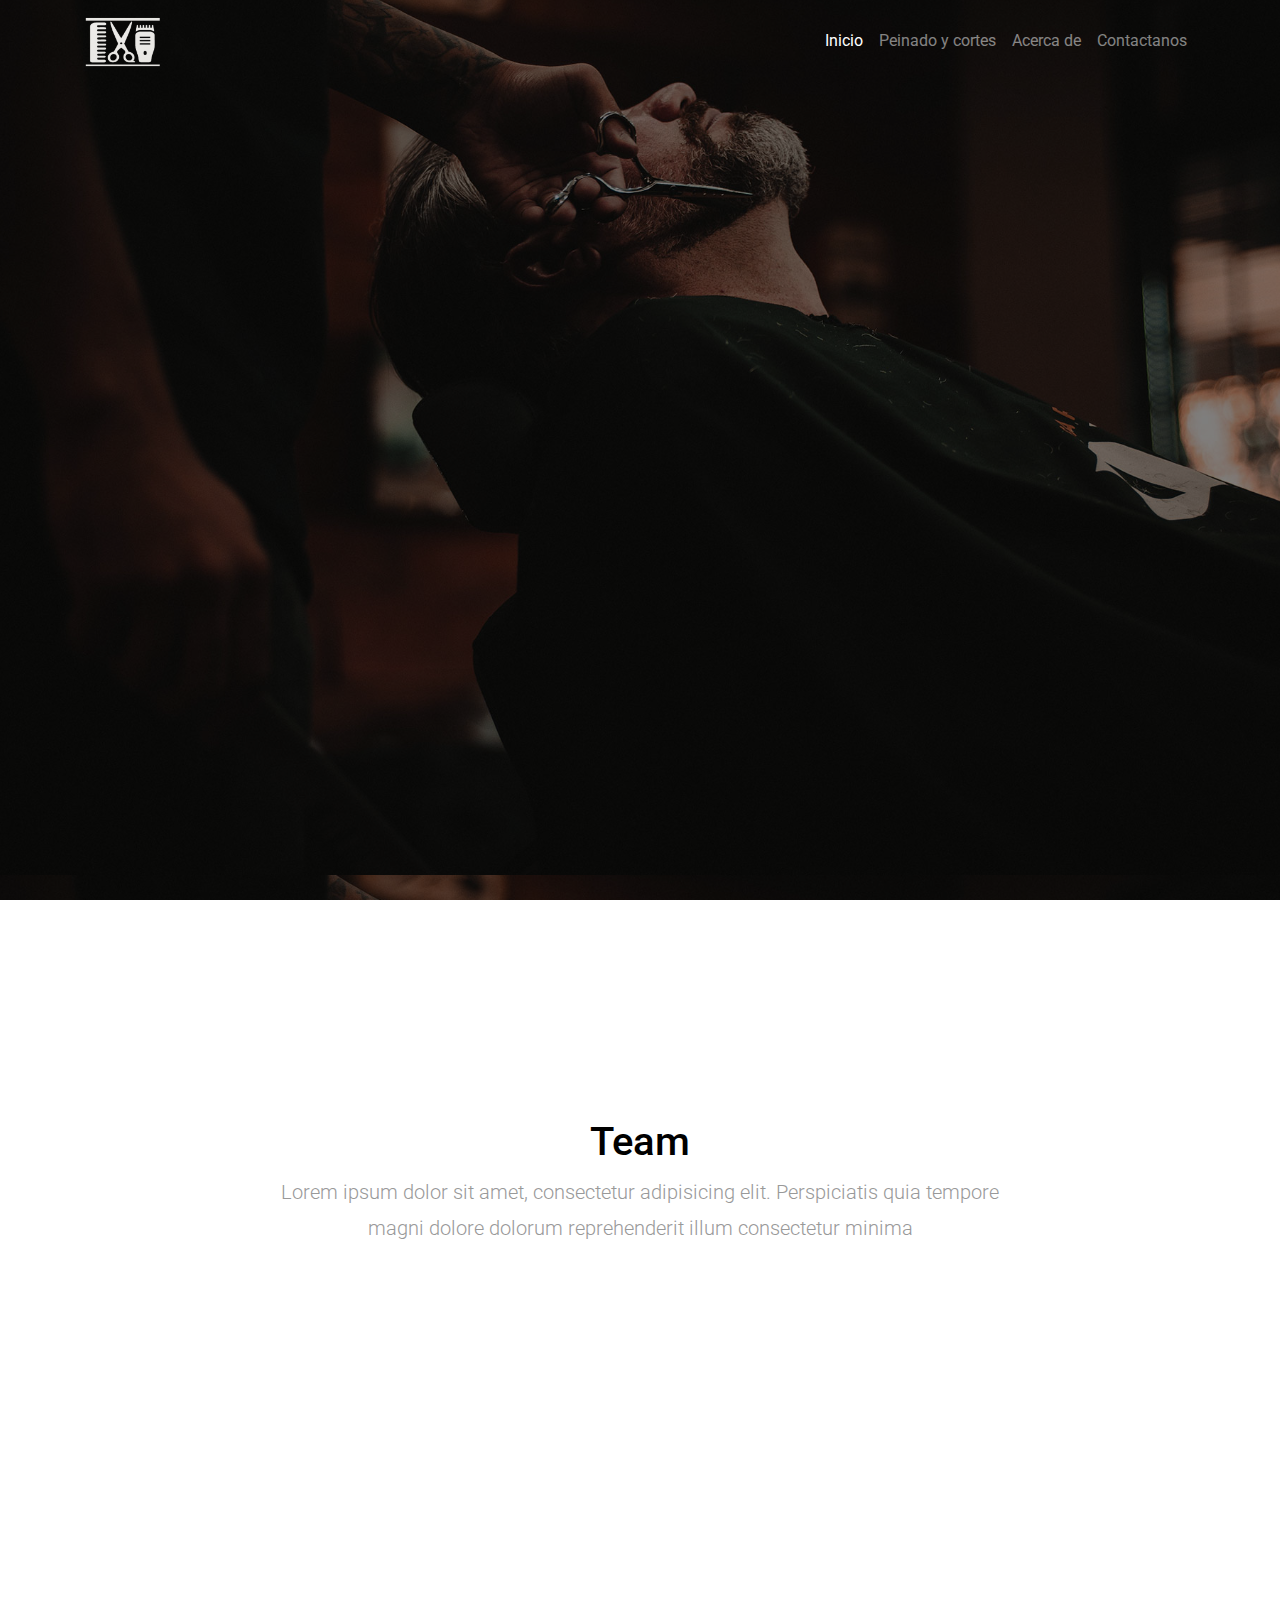
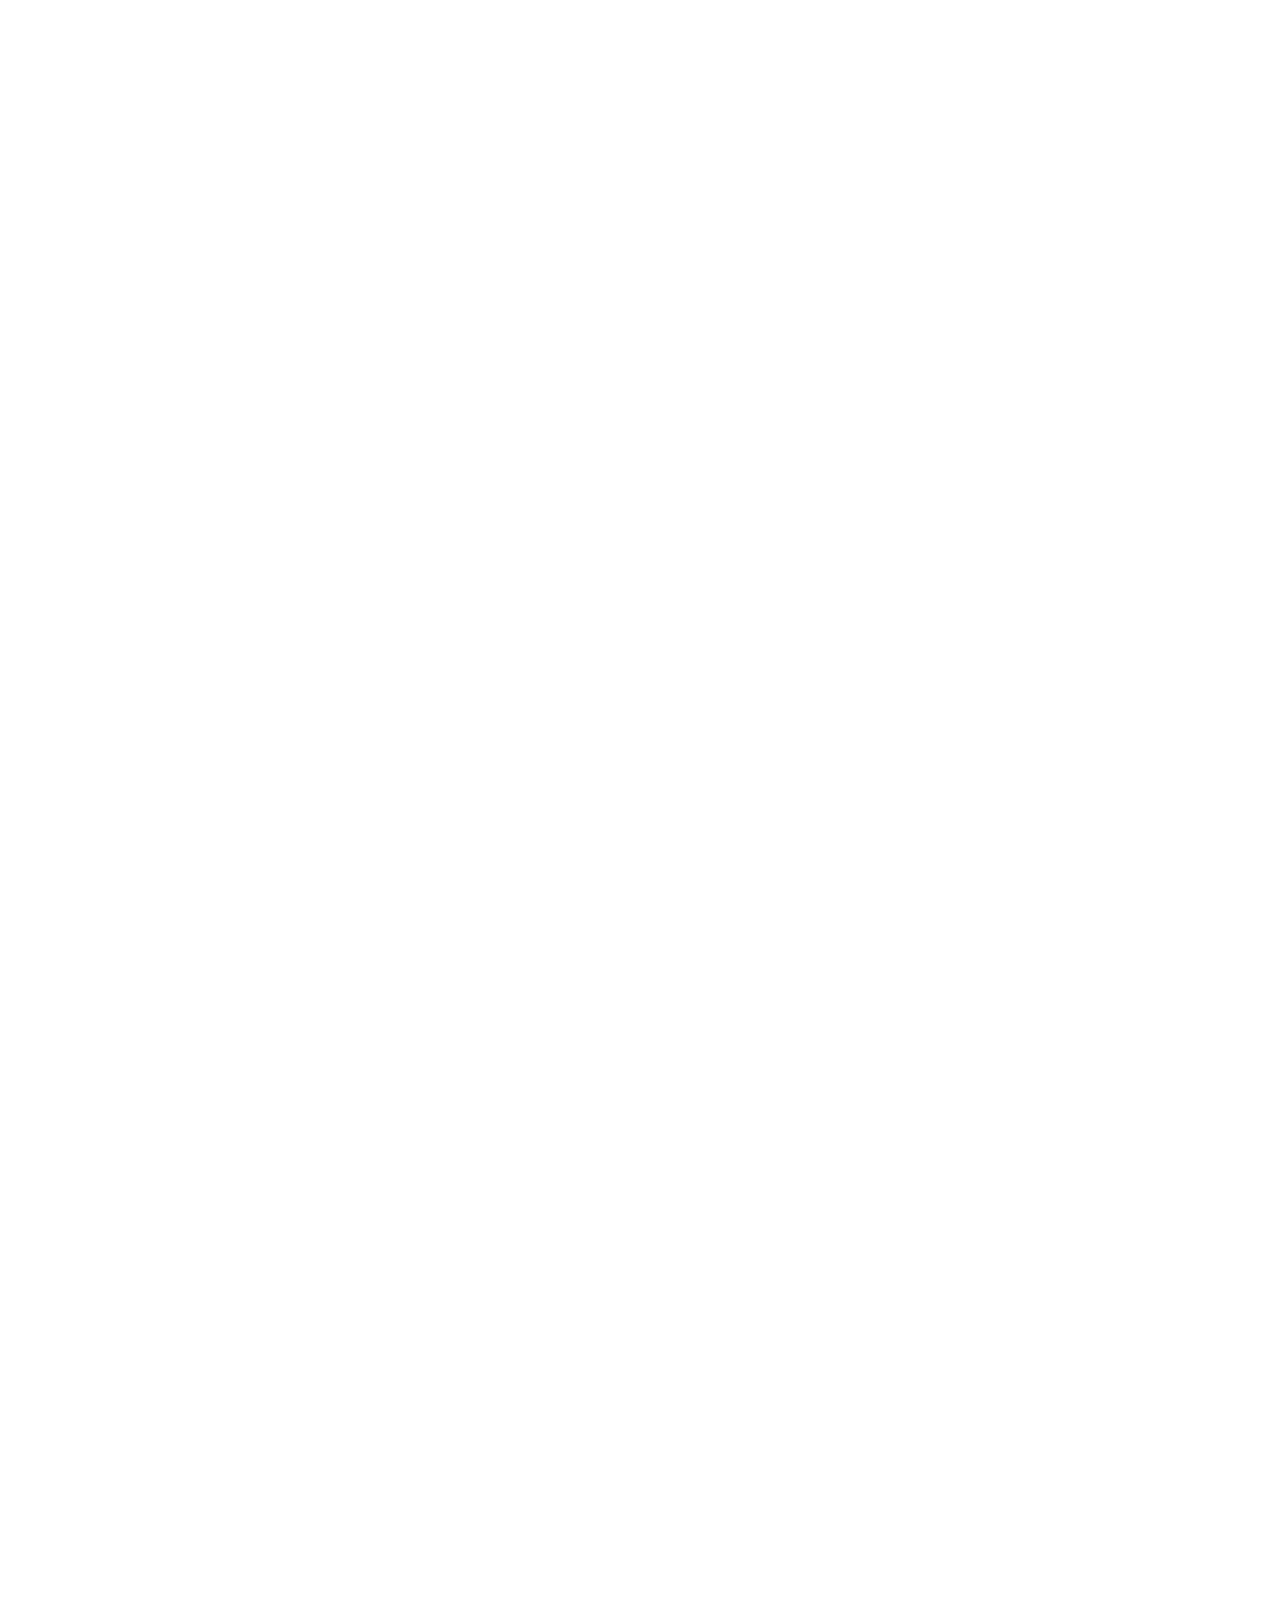
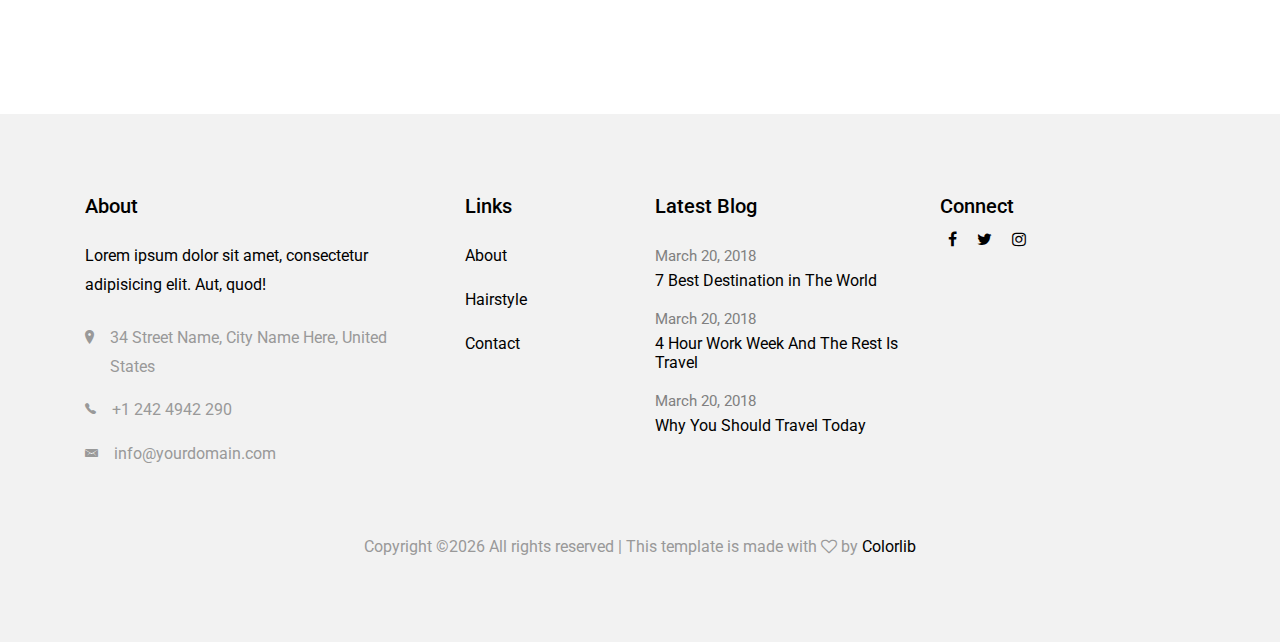
==== commit 0ca483e7: "Barberia" ====
--- a/about.html
+++ b/about.html
@@ -26,7 +26,9 @@
      
       <nav class="navbar navbar-expand-md navbar-dark bg-light">
         <div class="container">
-          <a class="navbar-brand" href="index.html">El Buen Estilo</a>
+          <a class="navbar-brand" href="index.html">
+            <img src="../images/log.png" alt="El Buen Estilo" style="height: 50px;"> <!-- Ajusta el tamaño según necesites -->
+          </a>
           <button class="navbar-toggler" type="button" data-toggle="collapse" data-target="#navbarsExample05" aria-controls="navbarsExample05" aria-expanded="false" aria-label="Toggle navigation">
             <span class="navbar-toggler-icon"></span>
           </button>
--- a/css/style.css
+++ b/css/style.css
@@ -1,3 +1,7 @@
+::-webkit-scrollbar {
+  display: none;
+}
+
 body {
   background: #fff;
   font-family: "Roboto", arial, sans-serif;
@@ -222,6 +226,7 @@
 @media (max-width: 991.98px) {
   .img-md-fluid {
     max-width: 100%;
+    margin-right: -22%;
   }
 }
 
@@ -1180,6 +1185,10 @@
   stroke-linecap: round;
 }
 
+.img-md-fluid{
+  margin-left: -25%;
+}
+
 @-webkit-keyframes loader-rotate {
   100% {
     -webkit-transform: rotate(360deg);
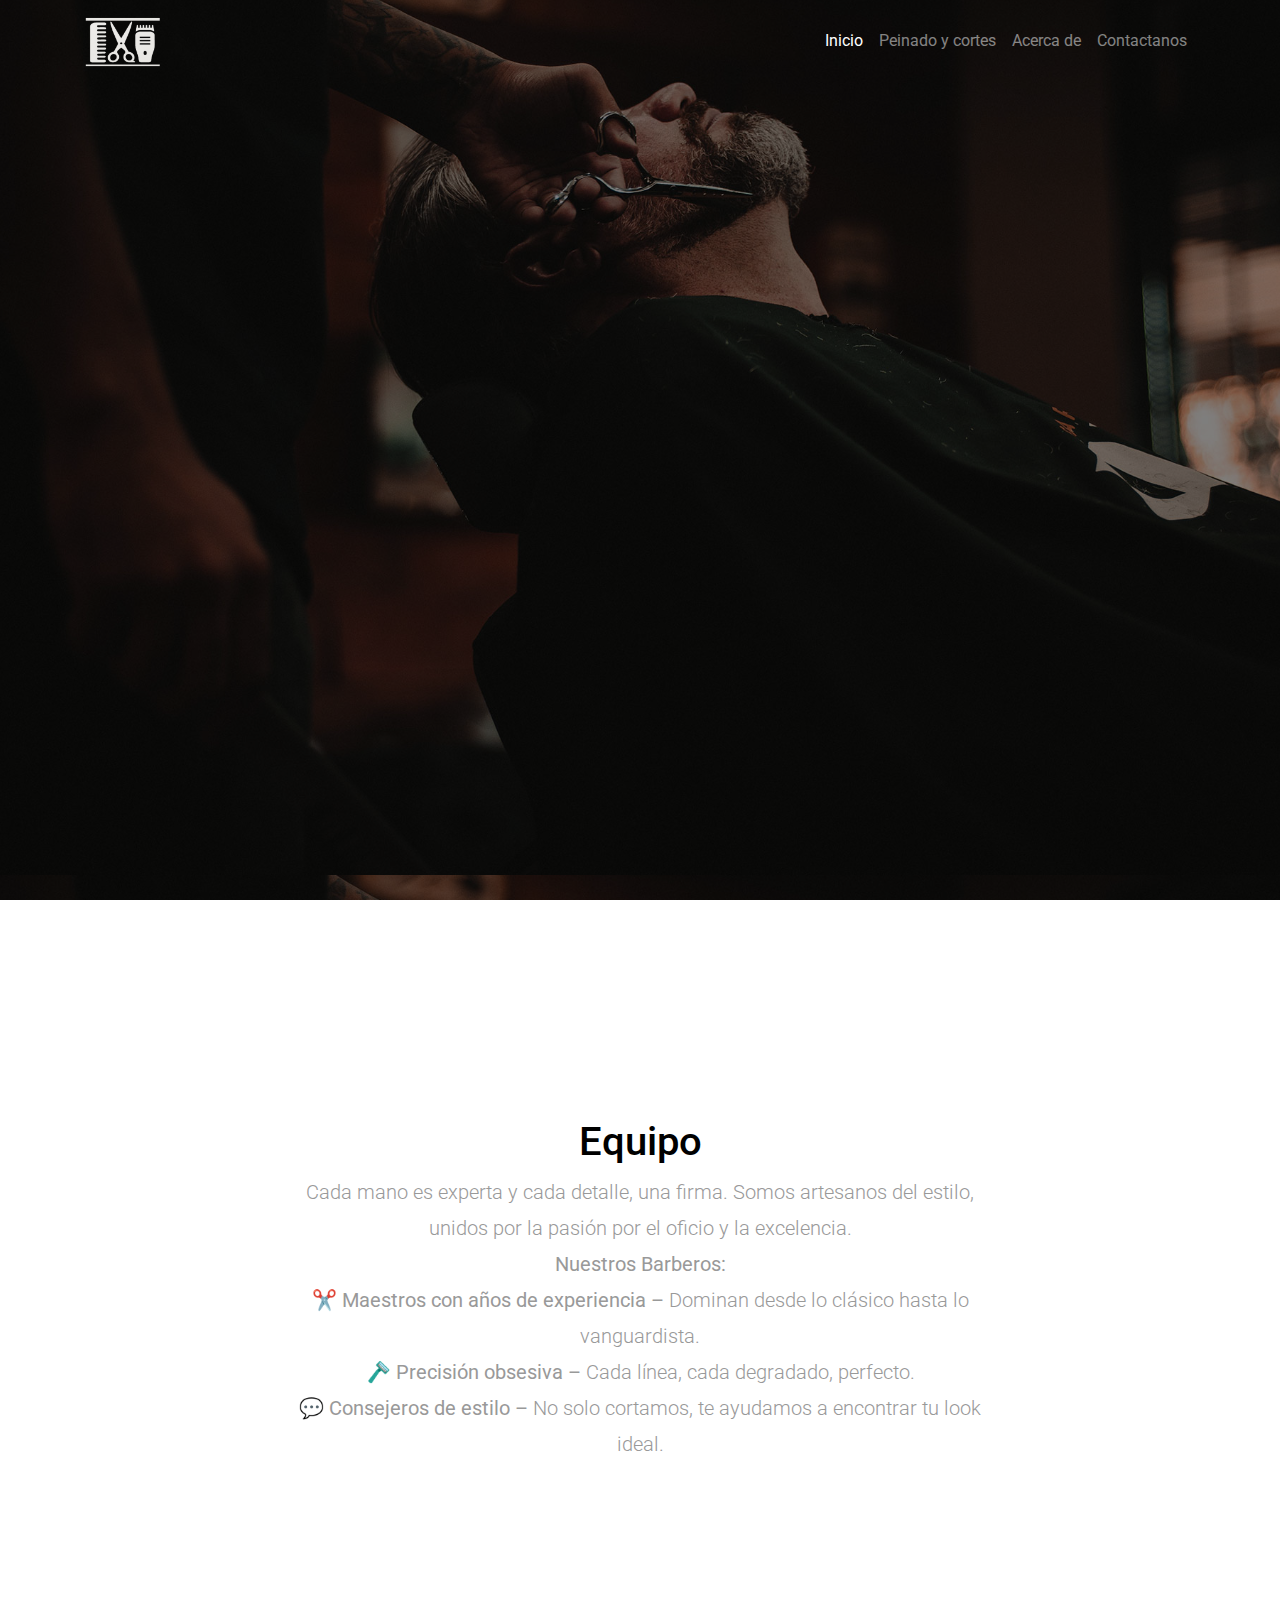
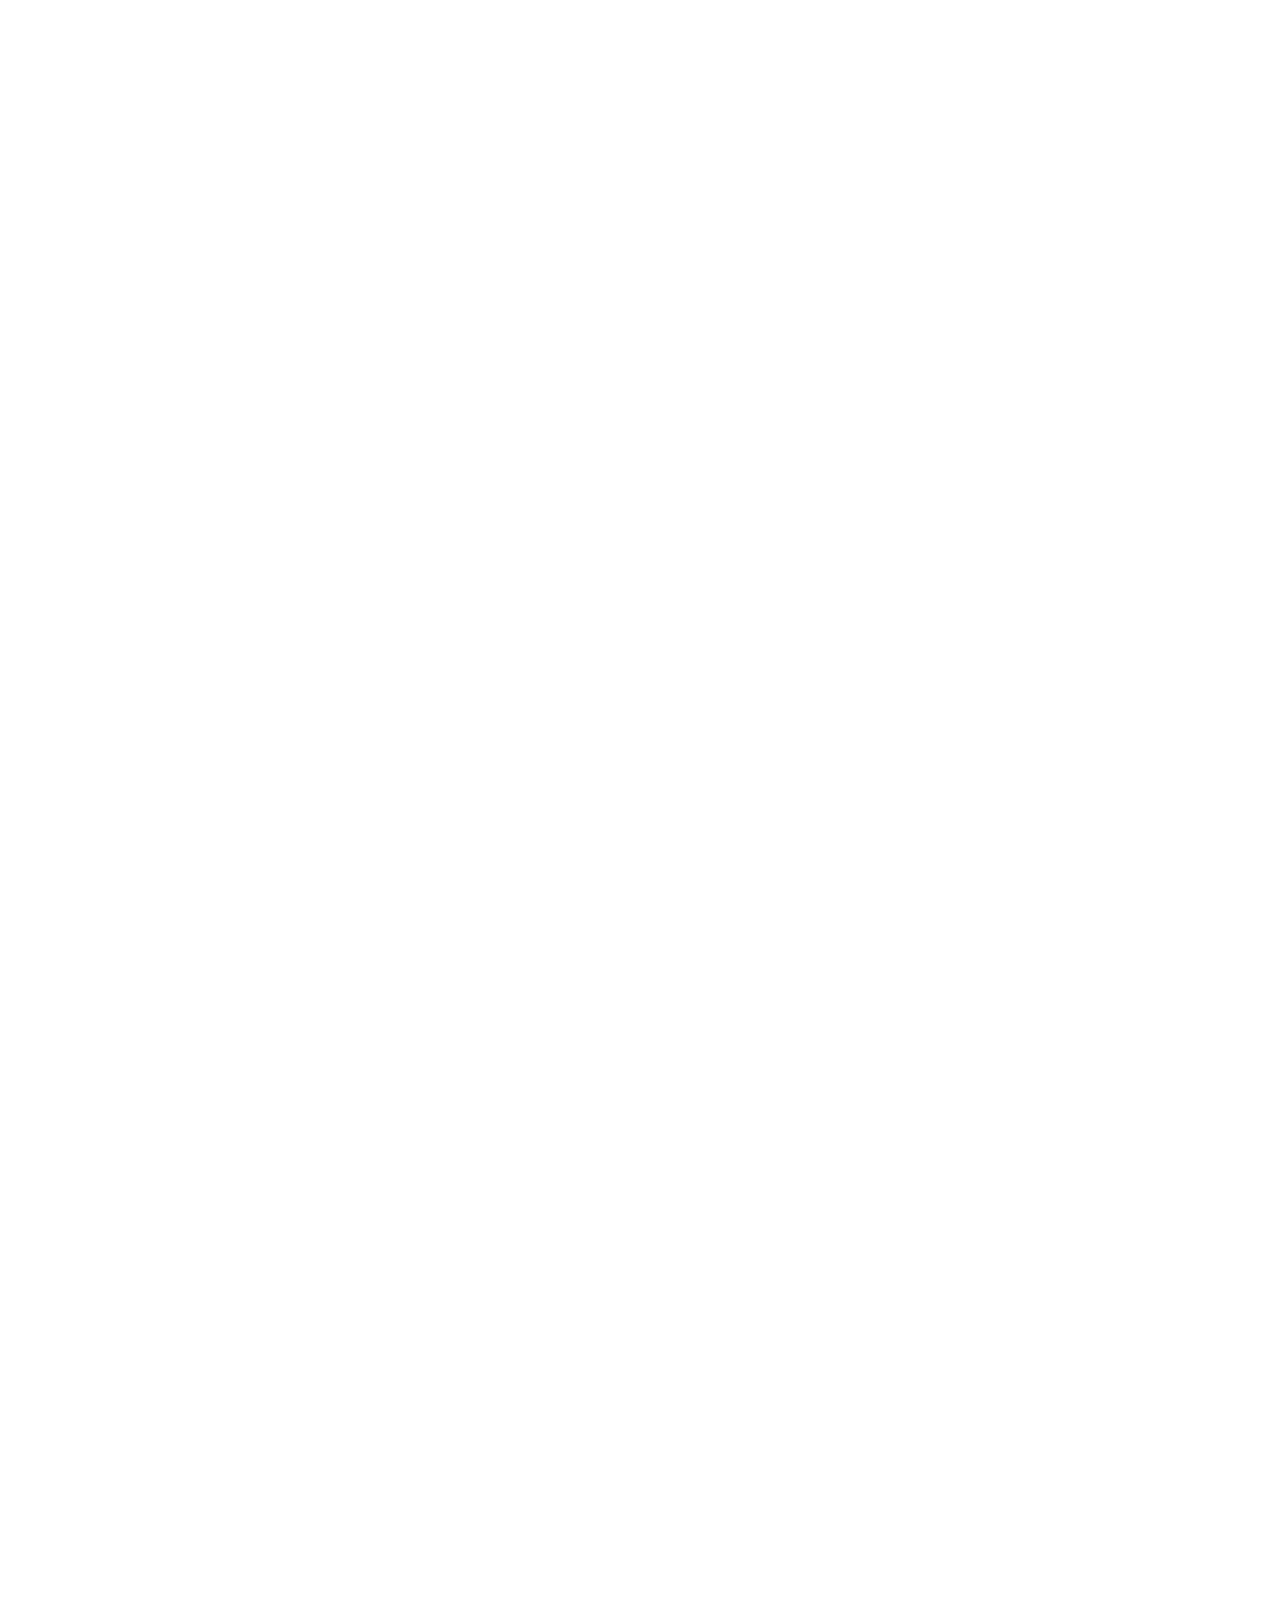
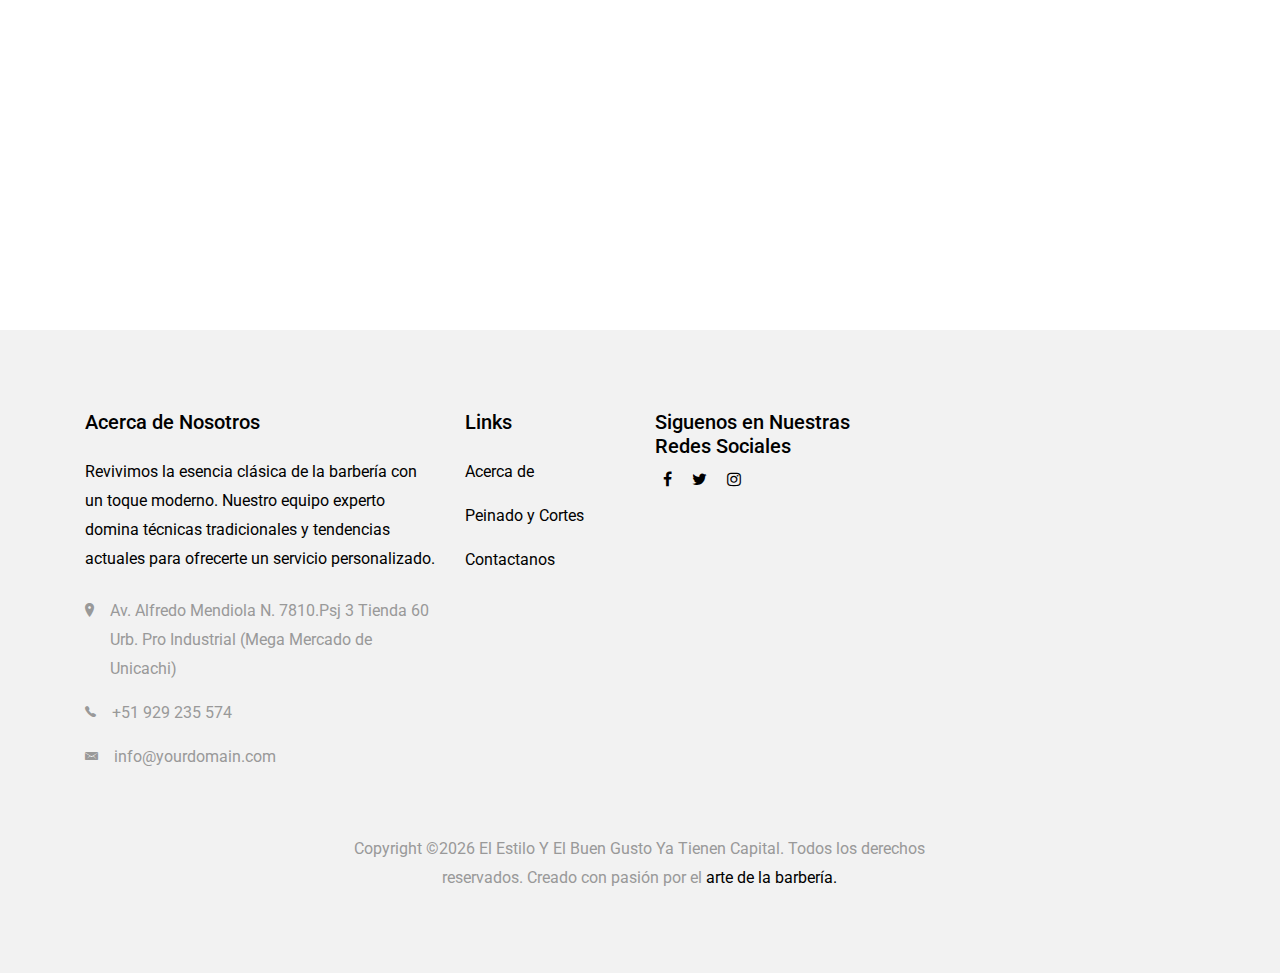
==== commit 5be536b1: "barber 2" ====
--- a/about.html
+++ b/about.html
@@ -62,8 +62,8 @@
 
             <div class="mb-5 element-animate">
               <!-- <img src="images/banner_text_1.png" alt="Image placeholder" class="img-md-fluid"> -->
-              <h1 class="mb-4">About Us</h1>
-              <p class="lead">Lorem ipsum dolor sit amet, consectetur adipisicing elit. Doloribus, quo!</p>
+              <h1 class="mb-4">Sobre nosotros</h1>
+              <p class="lead">Creemos que un buen corte va más allá del estilo: es arte, confianza y tradición. Con técnicas expertas y pasión por el detalle, transformamos tu look en una experiencia única.</p>
             </div>
 
           </div>
@@ -115,8 +115,12 @@
       <div class="container">
         <div class="row mb-5 justify-content-center">
           <div class="col-md-8 text-center">
-            <h1>Team</h1>
-            <p class="lead">Lorem ipsum dolor sit amet, consectetur adipisicing elit. Perspiciatis quia tempore magni dolore dolorum reprehenderit illum consectetur minima</p>
+            <h1>Equipo</h1>
+            <p class="lead">Cada mano es experta y cada detalle, una firma. Somos artesanos del estilo, unidos por la pasión por el oficio y la excelencia.
+              <br><strong>Nuestros Barberos:</strong>
+              <br><strong>✂️ Maestros con años de experiencia –</strong> Dominan desde lo clásico hasta lo vanguardista.
+              <br><strong>🪒 Precisión obsesiva – </strong>Cada línea, cada degradado, perfecto.
+              <br><strong>💬 Consejeros de estilo –</strong> No solo cortamos, te ayudamos a encontrar tu look ideal.</p>
           </div>
         </div>
         <div class="row element-animate">
@@ -170,49 +174,29 @@
       </div>
     </section>
     <!-- END section -->
-
-   
-    
-   
     <footer class="site-footer">
       <div class="container">
         <div class="row mb-5">
           <div class="col-md-4">
-            <h3 class="mb-4">About</h3>
-            <p class="mb-4">Lorem ipsum dolor sit amet, consectetur adipisicing elit. Aut, quod!</p>
+            <h3 class="mb-4">Acerca de Nosotros</h3>
+            <p class="mb-4">Revivimos la esencia clásica de la barbería con un toque moderno. Nuestro equipo experto domina técnicas tradicionales y tendencias actuales para ofrecerte un servicio personalizado.</p>
             <ul class="list-unstyled ">
-              <li class="d-flex"><span class="mr-3"><span class="icon ion-ios-location"></span></span><span class="">34 Street Name, City Name Here, United States</span></li>
-              <li class="d-flex"><span class="mr-3"><span class="icon ion-ios-telephone"></span></span><span class="">+1 242 4942 290</span></li>
+              <li class="d-flex"><span class="mr-3"><span class="icon ion-ios-location"></span></span><span class="">Av. Alfredo Mendiola N. 7810.Psj 3 Tienda 60 Urb. Pro Industrial (Mega Mercado de Unicachi)</span></li>
+              <li class="d-flex"><span class="mr-3"><span class="icon ion-ios-telephone"></span></span><span class="">+51 929 235 574</span></li>
               <li class="d-flex"><span class="mr-3"><span class="icon ion-email"></span></span><span class="">info@yourdomain.com</span></li>
             </ul>
           </div>
           <div class="col-md-2">
             <h3 class="mb-4">Links</h3>
             <ul class="list-unstyled ">
-              <li><a href="#">About</a></li>
-              <li><a href="#">Hairstyle</a></li>
-              <li><a href="#">Contact</a></li>
+              <li><a href="#">Acerca de</a></li>
+              <li><a href="#">Peinado y Cortes</a></li>
+              <li><a href="#">Contactanos</a></li>
             </ul>
           </div>
+         
           <div class="col-md-3">
-            <h3 class="mb-4">Latest Blog</h3>
-            <ul class="list-unstyled blog-entry-footer">
-              <li><a href="#">
-                <span class="post-meta">March 20, 2018</span>
-                <h3>7 Best Destination in The World</h3></a>
-              </li>
-              <li><a href="#">
-                <span class="post-meta">March 20, 2018</span>
-                <h3>4 Hour Work Week And The Rest Is Travel</h3></a>
-              </li>
-              <li><a href="#">
-                <span class="post-meta">March 20, 2018</span>
-                <h3>Why You Should Travel Today</h3></a>
-              </li>
-            </ul>
-          </div>
-          <div class="col-md-3">
-            <h3>Connect</h3>
+            <h3>Siguenos en Nuestras Redes Sociales</h3>
             <p>
               <a href="#" class="p-2"><span class="fa fa-facebook"></span></a>
               <a href="#" class="p-2"><span class="fa fa-twitter"></span></a>
@@ -223,7 +207,7 @@
         <div class="row justify-content-center">
           <div class="col-md-7 text-center">
             <!-- Link back to Colorlib can't be removed. Template is licensed under CC BY 3.0. -->
-Copyright &copy;<script>document.write(new Date().getFullYear());</script> All rights reserved | This template is made with <i class="fa fa-heart-o" aria-hidden="true"></i> by <a href="https://colorlib.com" target="_blank">Colorlib</a>
+Copyright &copy;<script>document.write(new Date().getFullYear());</script> El Estilo Y El Buen Gusto Ya Tienen Capital. Todos los derechos reservados. </i> Creado con pasión por el <a href="https://colorlib.com" target="_blank">arte de la barbería.</a>
 <!-- Link back to Colorlib can't be removed. Template is licensed under CC BY 3.0. -->
           </div>
         </div>
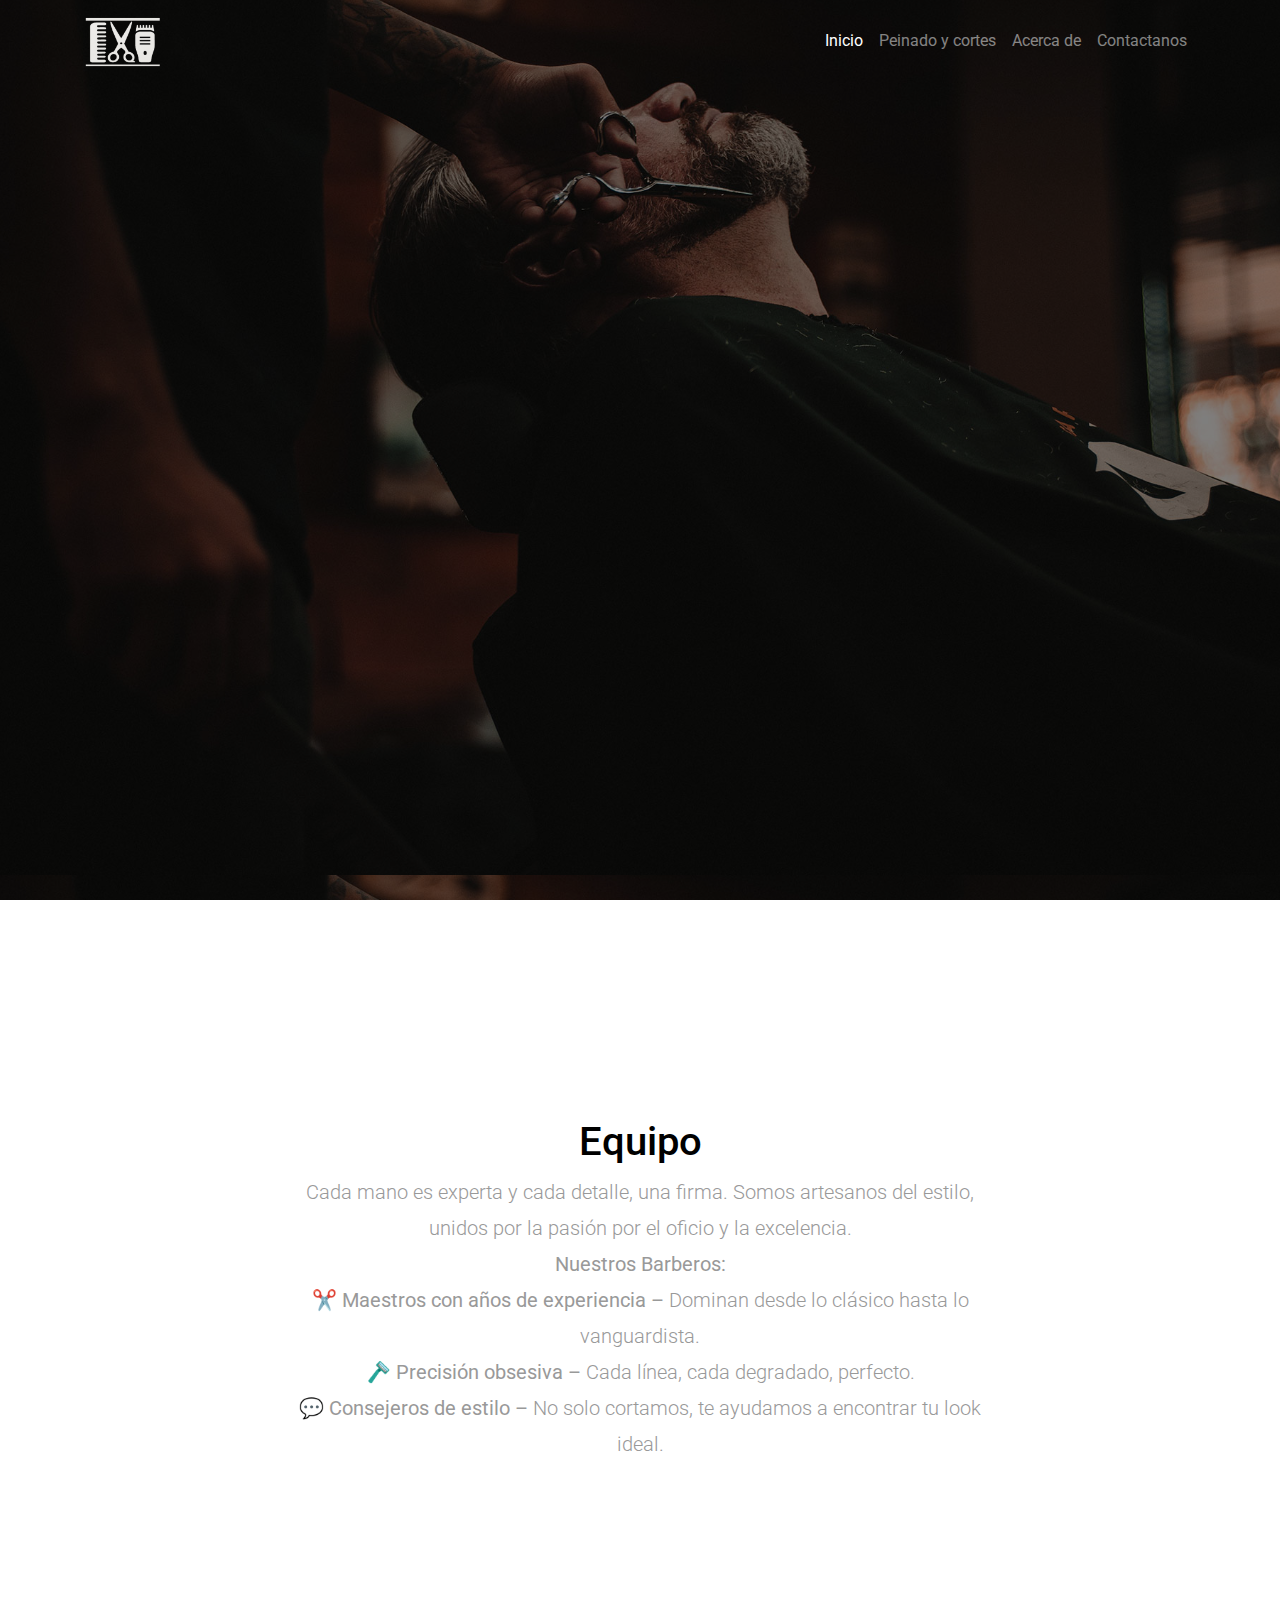
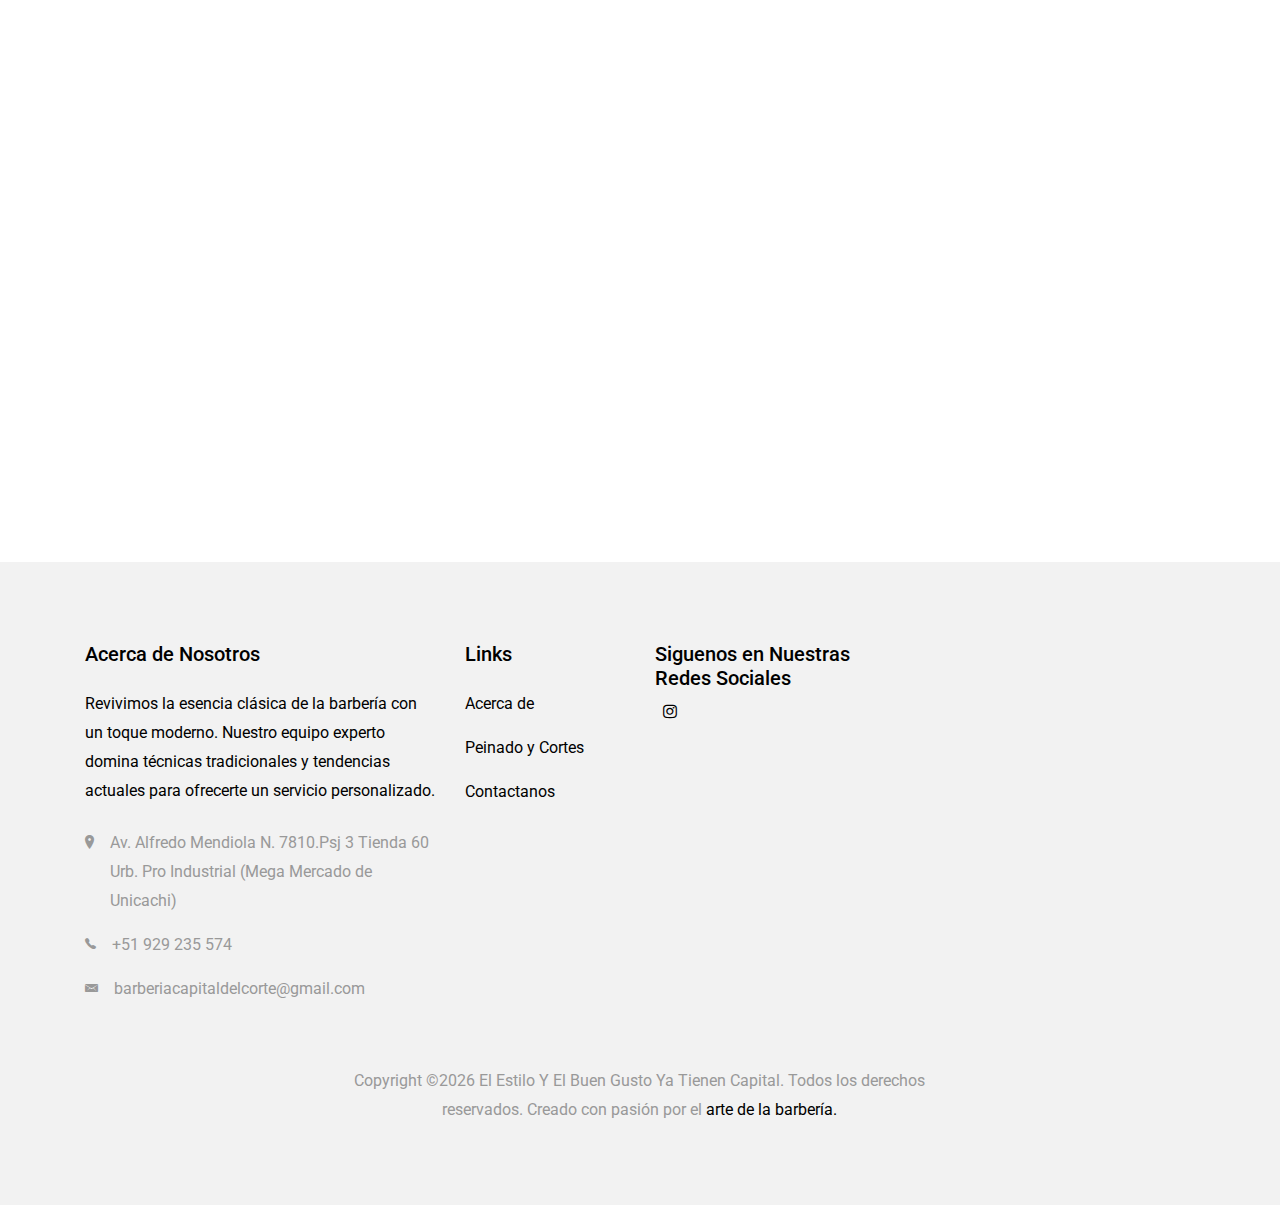
==== commit 740f6c57: "Barberia acabada" ====
--- a/about.html
+++ b/about.html
@@ -1,11 +1,12 @@
 <!doctype html>
 <html lang="en">
   <head>
-    <title>Colorlib Alotan Barber Shop Template</title>
+    <title>Capital del Corte / Barberia y Peluqueria</title>
     <meta charset="utf-8">
     <meta name="viewport" content="width=device-width, initial-scale=1, shrink-to-fit=no">
 
     <link href="https://fonts.googleapis.com/css?family=Roboto:300,400,700" rel="stylesheet"> 
+    <link rel="icon" href="../images/logo.png" type="image/png">
 
     <link rel="stylesheet" href="css/bootstrap.css">
     <link rel="stylesheet" href="css/animate.css">
@@ -125,50 +126,13 @@
         </div>
         <div class="row element-animate">
           <div class="col-md-6 video-wrap mb-5">
-            <img src="images/img_5.jpg" alt="Image placeholder" class="img-fluid">
-            <a href="https://vimeo.com/channels/staffpicks/93951774" class="popup-vimeo btn-video"><span class="fa fa-play"></span></a>
+            <img src="../images/image.png" alt="Image placeholder" class="img-fluid">
           </div>
           <div class="col-md-6 pl-md-5">
-            <h3>Jay Ramzee</h3>
-            <p class="lead">Expert Barber</p>
-            <p>Lorem ipsum dolor sit amet, consectetur adipisicing elit. Quam facere a excepturi quod impedit rerum ipsum totam incidunt, necessitatibus id veritatis maiores quos saepe dolore commodi magnam fugiat. Incidunt, omnis.</p>
-            <p>Nobis quae eaque facere architecto eligendi, voluptas quasi, blanditiis aperiam possimus inventore quis nam! Cupiditate necessitatibus, voluptatem excepturi placeat exercitationem quos vitae ut vero dolorem, provident sit odio porro facere.</p>
-          </div>
-        </div>
-      </div>
-    </section>
-    <!-- END section -->
-
-    <section class="pt-5 pb-5">
-      <div class="container">
-        <div class="row element-animate">
-          <div class="col-md-6 video-wrap mb-5">
-            <img src="images/img_7.jpg" alt="Image placeholder" class="img-fluid">
-            <a href="https://vimeo.com/channels/staffpicks/93951774" class="popup-vimeo btn-video"><span class="fa fa-play"></span></a>
-          </div>
-          <div class="col-md-6 pl-md-5">
-            <h3>Chris Worth</h3>
-            <p class="lead">Expert Barber</p>
-            <p>Lorem ipsum dolor sit amet, consectetur adipisicing elit. Quam facere a excepturi quod impedit rerum ipsum totam incidunt, necessitatibus id veritatis maiores quos saepe dolore commodi magnam fugiat. Incidunt, omnis.</p>
-            <p>Nobis quae eaque facere architecto eligendi, voluptas quasi, blanditiis aperiam possimus inventore quis nam! Cupiditate necessitatibus, voluptatem excepturi placeat exercitationem quos vitae ut vero dolorem, provident sit odio porro facere.</p>
-          </div>
-        </div>
-      </div>
-    </section>
-    <!-- END section -->
-
-    <section class="pt-5 pb-5">
-      <div class="container">
-        <div class="row element-animate">
-          <div class="col-md-6 video-wrap mb-5">
-            <img src="images/img_8.jpg" alt="Image placeholder" class="img-fluid">
-            <a href="https://vimeo.com/channels/staffpicks/93951774" class="popup-vimeo btn-video"><span class="fa fa-play"></span></a>
-          </div>
-          <div class="col-md-6 pl-md-5">
-            <h3>Dan Fisher</h3>
-            <p class="lead">Expert Barber</p>
-            <p>Lorem ipsum dolor sit amet, consectetur adipisicing elit. Quam facere a excepturi quod impedit rerum ipsum totam incidunt, necessitatibus id veritatis maiores quos saepe dolore commodi magnam fugiat. Incidunt, omnis.</p>
-            <p>Nobis quae eaque facere architecto eligendi, voluptas quasi, blanditiis aperiam possimus inventore quis nam! Cupiditate necessitatibus, voluptatem excepturi placeat exercitationem quos vitae ut vero dolorem, provident sit odio porro facere.</p>
+            <h3>Capital del Corte / Barberia y Peluqueria</h3>
+            <p class="lead">Expertos en Barberia</p>
+            <p>Capital del Corte es más que una simple barbería y peluquería; es un espacio donde el estilo y la autenticidad se encuentran para realzar tu imagen personal. Nuestro compromiso es ofrecer una experiencia de primer nivel en cada visita, brindando cortes modernos, clásicos y personalizados que se adaptan a tu estilo de vida. Con un equipo de barberos y estilistas apasionados por su arte, nos enfocamos en cada detalle para que salgas con la mejor versión de ti mismo.</p>
+            <p>En Capital del Corte, creemos que un buen corte de cabello o un arreglo de barba no solo mejora tu apariencia, sino también tu confianza. Por eso, cuidamos cada aspecto del servicio, desde la atención cálida hasta el ambiente profesional. Ya sea que busques un cambio de look, un mantenimiento de rutina o un corte especial para una ocasión importante, estamos listos para recibirte como parte de nuestra familia. Aquí, tu estilo tiene el respeto y dedicación que merece.</p>
           </div>
         </div>
       </div>
@@ -183,7 +147,7 @@
             <ul class="list-unstyled ">
               <li class="d-flex"><span class="mr-3"><span class="icon ion-ios-location"></span></span><span class="">Av. Alfredo Mendiola N. 7810.Psj 3 Tienda 60 Urb. Pro Industrial (Mega Mercado de Unicachi)</span></li>
               <li class="d-flex"><span class="mr-3"><span class="icon ion-ios-telephone"></span></span><span class="">+51 929 235 574</span></li>
-              <li class="d-flex"><span class="mr-3"><span class="icon ion-email"></span></span><span class="">info@yourdomain.com</span></li>
+              <li class="d-flex"><span class="mr-3"><span class="icon ion-email"></span></span><span class="">barberiacapitaldelcorte@gmail.com</span></li>
             </ul>
           </div>
           <div class="col-md-2">
@@ -198,9 +162,7 @@
           <div class="col-md-3">
             <h3>Siguenos en Nuestras Redes Sociales</h3>
             <p>
-              <a href="#" class="p-2"><span class="fa fa-facebook"></span></a>
-              <a href="#" class="p-2"><span class="fa fa-twitter"></span></a>
-              <a href="#" class="p-2"><span class="fa fa-instagram"></span></a>
+              <a href="https://www.instagram.com/capitaldelcorte.barberia/#" class="p-2"><span class="fa fa-instagram"></span></a>
             </p>
           </div>
         </div>
